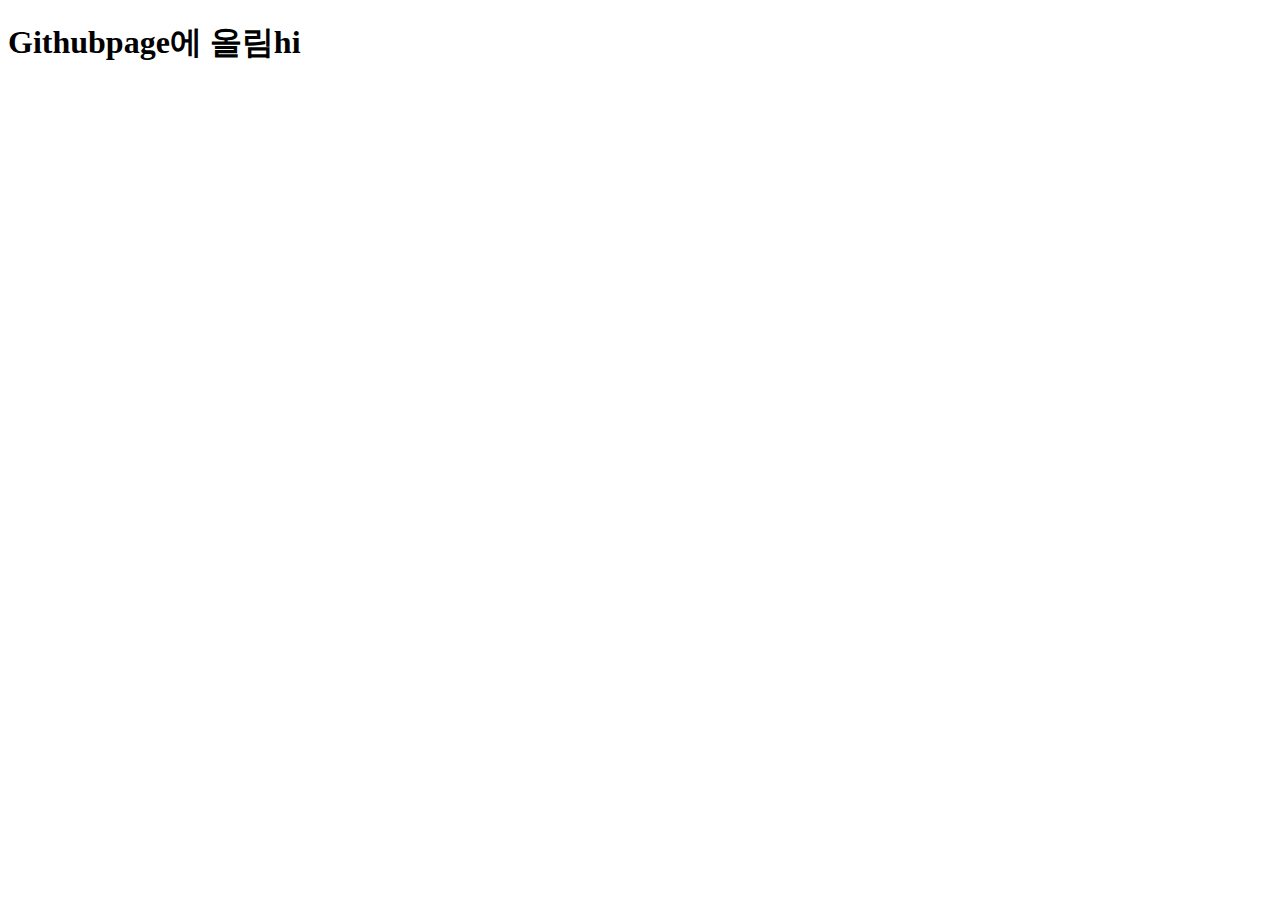
==== index.html @ af220856 "commit" ====
<!DOCTYPE html>
<html lang="ko">
<head>
    <meta charset="UTF-8">
    <meta name="viewport" content="width=device-width, initial-scale=1.0">
    <title>My blog</title>
</head>
<body>
    <h1>Githubpage에 올림hi</h1>
</body>
</html>
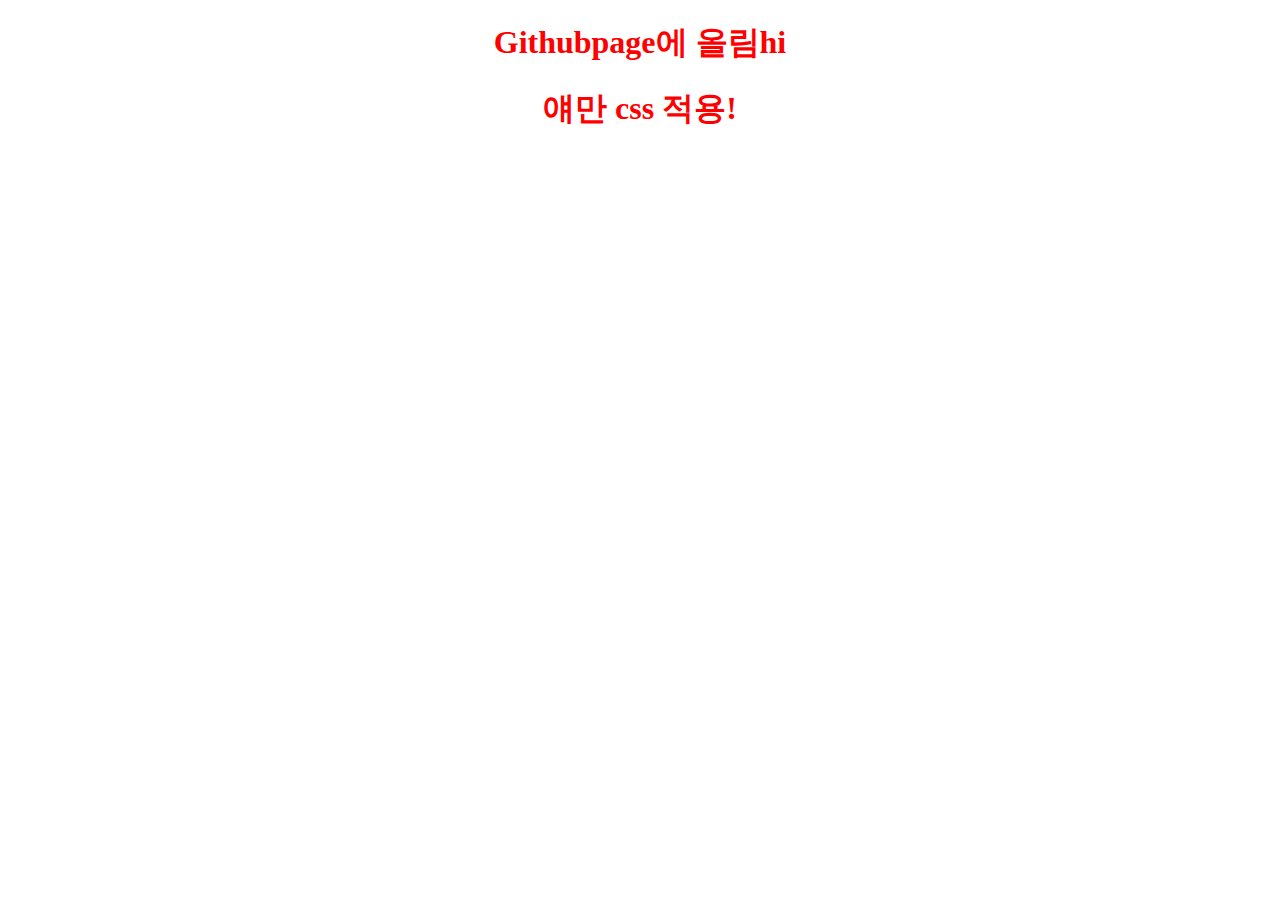
==== commit 0dcd1967: "page" ====
--- a/index.html
+++ b/index.html
@@ -3,9 +3,11 @@
 <head>
     <meta charset="UTF-8">
     <meta name="viewport" content="width=device-width, initial-scale=1.0">
+    <link rel="stylesheet" type="text/css" href="index.css">
     <title>My blog</title>
 </head>
 <body>
     <h1>Githubpage에 올림hi</h1>
+    <h1 class="mycss">얘만 css 적용! </h1>
 </body>
 </html>--- a/index.css
+++ b/index.css
@@ -0,0 +1,9 @@
+h1{
+    text-align : center;
+    color : red;
+
+
+}
+.mycss{
+
+}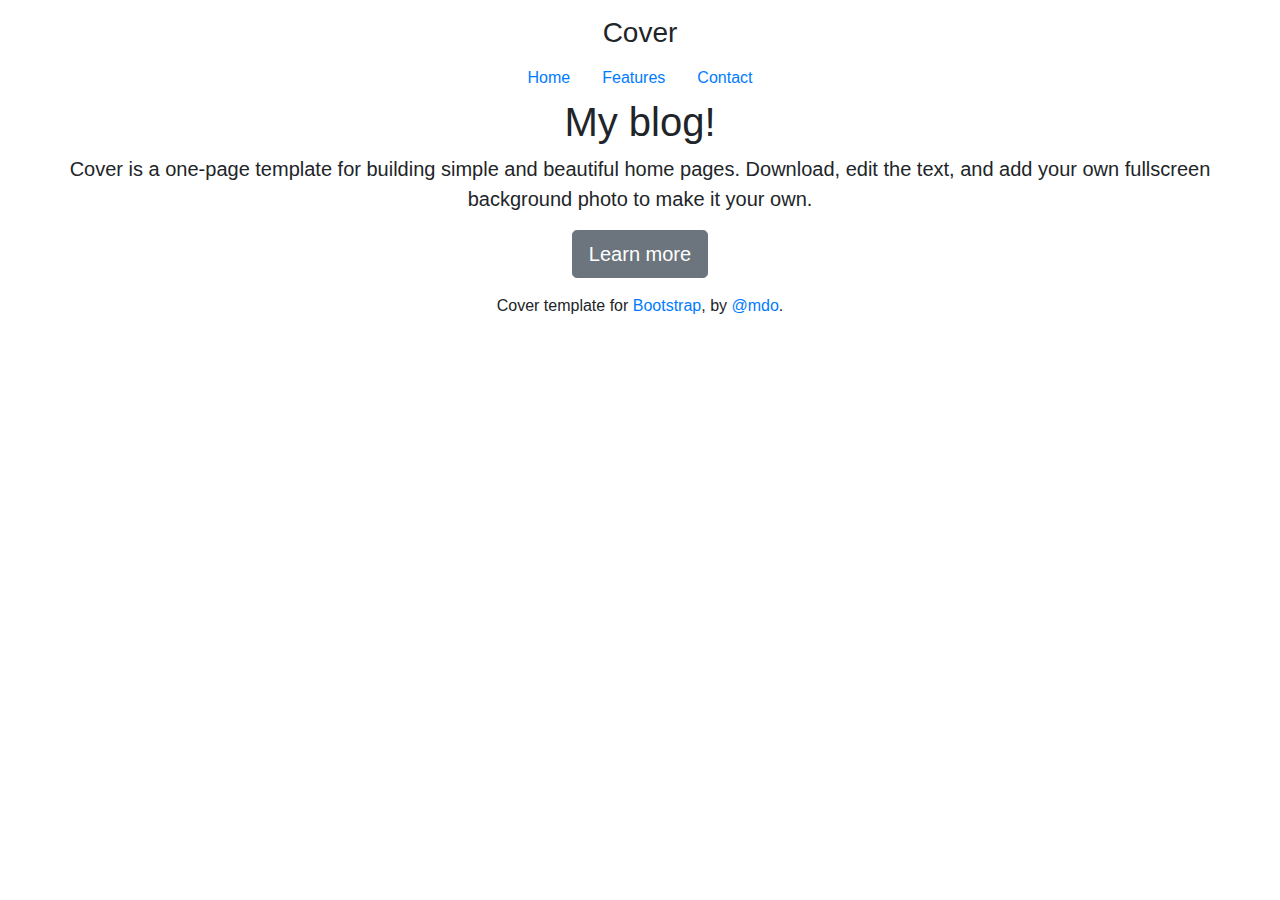
==== commit 6824b1c4: "commit" ====
--- a/index.html
+++ b/index.html
@@ -1,13 +1,79 @@
-<!DOCTYPE html>
-<html lang="ko">
-<head>
-    <meta charset="UTF-8">
-    <meta name="viewport" content="width=device-width, initial-scale=1.0">
-    <link rel="stylesheet" type="text/css" href="index.css">
-    <title>My blog</title>
-</head>
-<body>
-    <h1>Githubpage에 올림hi</h1>
-    <h1 class="mycss">얘만 css 적용! </h1>
+
+<!doctype html>
+<html lang="en">
+  <head>
+    <script src="https://code.jquery.com/jquery-3.4.1.slim.min.js" integrity="sha384-J6qa4849blE2+poT4WnyKhv5vZF5SrPo0iEjwBvKU7imGFAV0wwj1yYfoRSJoZ+n" crossorigin="anonymous"></script>
+<script src="https://cdn.jsdelivr.net/npm/popper.js@1.16.0/dist/umd/popper.min.js" integrity="sha384-Q6E9RHvbIyZFJoft+2mJbHaEWldlvI9IOYy5n3zV9zzTtmI3UksdQRVvoxMfooAo" crossorigin="anonymous"></script>
+<script src="https://stackpath.bootstrapcdn.com/bootstrap/4.4.1/js/bootstrap.min.js" integrity="sha384-wfSDF2E50Y2D1uUdj0O3uMBJnjuUD4Ih7YwaYd1iqfktj0Uod8GCExl3Og8ifwB6" crossorigin="anonymous"></script>
+    <link rel="stylesheet" href="https://stackpath.bootstrapcdn.com/bootstrap/4.4.1/css/bootstrap.min.css" integrity="sha384-Vkoo8x4CGsO3+Hhxv8T/Q5PaXtkKtu6ug5TOeNV6gBiFeWPGFN9MuhOf23Q9Ifjh" crossorigin="anonymous">
+    <meta charset="utf-8">
+    <meta name="viewport" content="width=device-width, initial-scale=1, shrink-to-fit=no">
+    <meta name="description" content="">
+    <meta name="author" content="Mark Otto, Jacob Thornton, and Bootstrap contributors">
+    <meta name="generator" content="Jekyll v3.8.6">
+    <title>Cover Template · Bootstrap</title>
+
+    <link rel="canonical" href="https://getbootstrap.com/docs/4.4/examples/cover/">
+
+    <!-- Bootstrap core CSS -->
+<link href="/docs/4.4/dist/css/bootstrap.min.css" rel="stylesheet" integrity="sha384-Vkoo8x4CGsO3+Hhxv8T/Q5PaXtkKtu6ug5TOeNV6gBiFeWPGFN9MuhOf23Q9Ifjh" crossorigin="anonymous">
+
+    <!-- Favicons -->
+<link rel="apple-touch-icon" href="/docs/4.4/assets/img/favicons/apple-touch-icon.png" sizes="180x180">
+<link rel="icon" href="/docs/4.4/assets/img/favicons/favicon-32x32.png" sizes="32x32" type="image/png">
+<link rel="icon" href="/docs/4.4/assets/img/favicons/favicon-16x16.png" sizes="16x16" type="image/png">
+<link rel="manifest" href="/docs/4.4/assets/img/favicons/manifest.json">
+<link rel="mask-icon" href="/docs/4.4/assets/img/favicons/safari-pinned-tab.svg" color="#563d7c">
+<link rel="icon" href="/docs/4.4/assets/img/favicons/favicon.ico">
+<meta name="msapplication-config" content="/docs/4.4/assets/img/favicons/browserconfig.xml">
+<meta name="theme-color" content="#563d7c">
+
+
+    <style>
+      .bd-placeholder-img {
+        font-size: 1.125rem;
+        text-anchor: middle;
+        -webkit-user-select: none;
+        -moz-user-select: none;
+        -ms-user-select: none;
+        user-select: none;
+      }
+
+      @media (min-width: 768px) {
+        .bd-placeholder-img-lg {
+          font-size: 3.5rem;
+        }
+      }
+    </style>
+    <!-- Custom styles for this template -->
+    <link href="cover.css" rel="stylesheet">
+  </head>
+  <body class="text-center">
+    <div class="cover-container d-flex w-100 h-100 p-3 mx-auto flex-column">
+  <header class="masthead mb-auto">
+    <div class="inner">
+      <h3 class="masthead-brand">Cover</h3>
+      <nav class="nav nav-masthead justify-content-center">
+        <a class="nav-link active" href="#">Home</a>
+        <a class="nav-link" href="#">Features</a>
+        <a class="nav-link" href="#">Contact</a>
+      </nav>
+    </div>
+  </header>
+
+  <main role="main" class="inner cover">
+    <h1 class="cover-heading">My blog!</h1>
+    <p class="lead">Cover is a one-page template for building simple and beautiful home pages. Download, edit the text, and add your own fullscreen background photo to make it your own.</p>
+    <p class="lead">
+      <a href="#" class="btn btn-lg btn-secondary">Learn more</a>
+    </p>
+  </main>
+
+  <footer class="mastfoot mt-auto">
+    <div class="inner">
+      <p>Cover template for <a href="https://getbootstrap.com/">Bootstrap</a>, by <a href="https://twitter.com/mdo">@mdo</a>.</p>
+    </div>
+  </footer>
+</div>
 </body>
-</html>+</html>
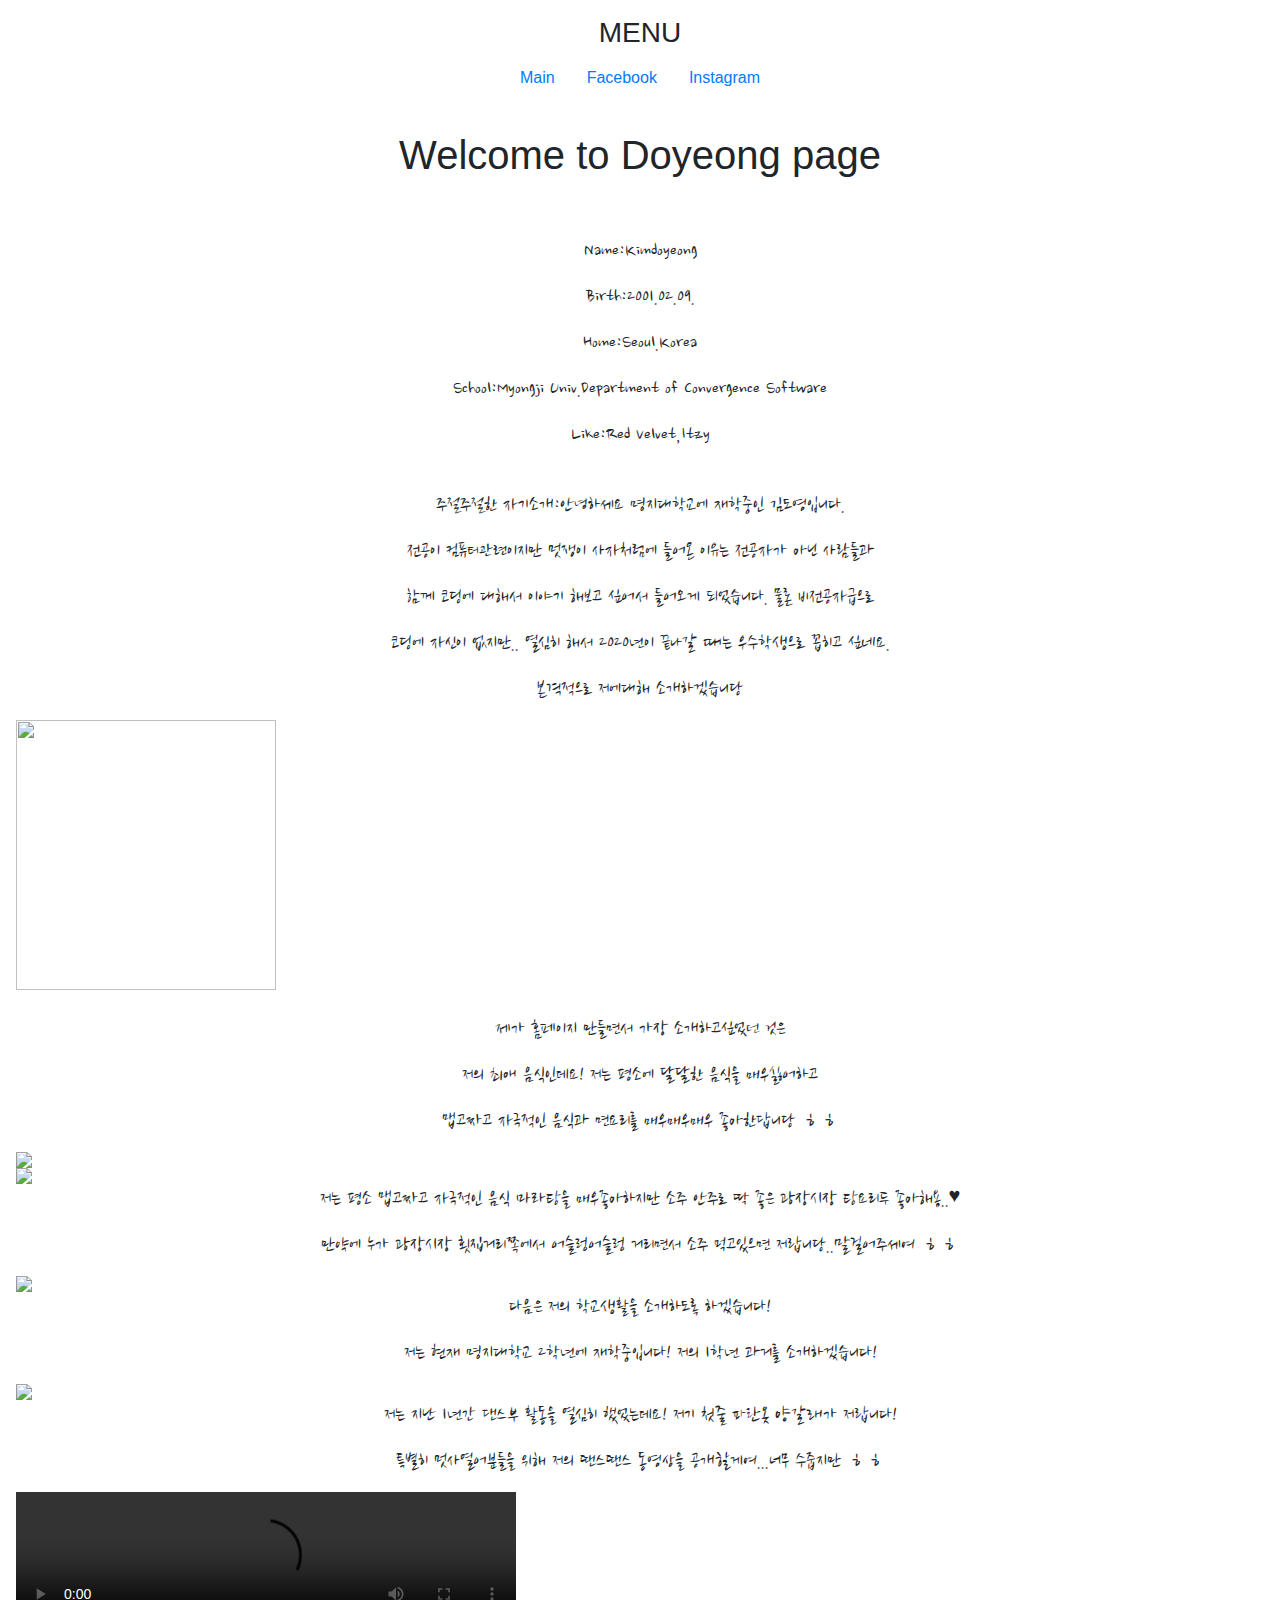
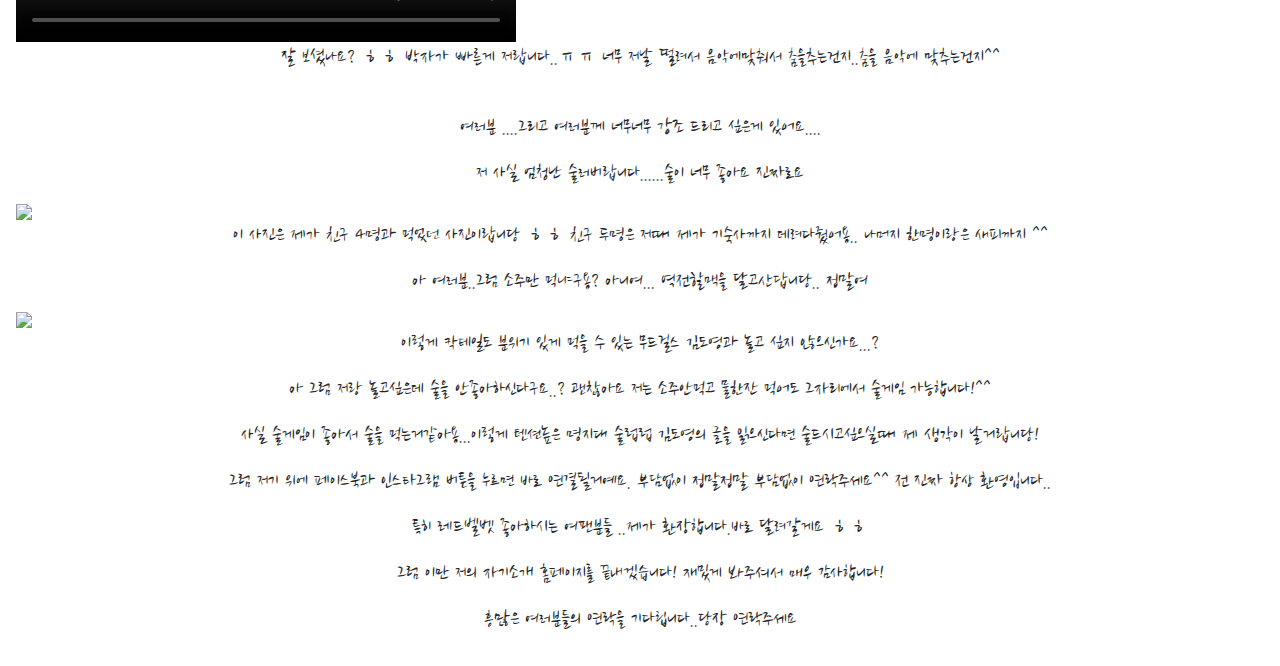
==== commit 9f49b080: "update" ====
--- a/index.html
+++ b/index.html
@@ -2,6 +2,7 @@
 <!doctype html>
 <html lang="en">
   <head>
+    <style>div { text-align: center; }</style>
     <script src="https://code.jquery.com/jquery-3.4.1.slim.min.js" integrity="sha384-J6qa4849blE2+poT4WnyKhv5vZF5SrPo0iEjwBvKU7imGFAV0wwj1yYfoRSJoZ+n" crossorigin="anonymous"></script>
 <script src="https://cdn.jsdelivr.net/npm/popper.js@1.16.0/dist/umd/popper.min.js" integrity="sha384-Q6E9RHvbIyZFJoft+2mJbHaEWldlvI9IOYy5n3zV9zzTtmI3UksdQRVvoxMfooAo" crossorigin="anonymous"></script>
 <script src="https://stackpath.bootstrapcdn.com/bootstrap/4.4.1/js/bootstrap.min.js" integrity="sha384-wfSDF2E50Y2D1uUdj0O3uMBJnjuUD4Ih7YwaYd1iqfktj0Uod8GCExl3Og8ifwB6" crossorigin="anonymous"></script>
@@ -12,7 +13,7 @@
     <meta name="author" content="Mark Otto, Jacob Thornton, and Bootstrap contributors">
     <meta name="generator" content="Jekyll v3.8.6">
     <title>Cover Template · Bootstrap</title>
-
+    <style>div { text-align: center; }</style>
     <link rel="canonical" href="https://getbootstrap.com/docs/4.4/examples/cover/">
 
     <!-- Bootstrap core CSS -->
@@ -52,26 +53,84 @@
     <div class="cover-container d-flex w-100 h-100 p-3 mx-auto flex-column">
   <header class="masthead mb-auto">
     <div class="inner">
-      <h3 class="masthead-brand">Cover</h3>
+      <h3 class="masthead-brand">MENU</h3>
       <nav class="nav nav-masthead justify-content-center">
-        <a class="nav-link active" href="#">Home</a>
-        <a class="nav-link" href="#">Features</a>
-        <a class="nav-link" href="#">Contact</a>
+       <a class="nav-link active" href="#">Main</a>
+        <a class="nav-link" href="https://www.facebook.com/doyeong0209">Facebook</a>
+        <a class="nav-link" href="https://www.instagram.com/_do._.zero/?hl=ko">Instagram</a>
+        
       </nav>
     </div>
   </header>
+  <link href="https://fonts.googleapis.com/css2?family=Nanum+Brush+Script&display=swap" rel="stylesheet">
+  
+    <hr color="skyblue" size="10px">
+    <h1 class="cover-heading">Welcome to Doyeong page</h1>
+    <hr color="skyblue" size="10px">
+    <p class="lead"></p>
+    <p class="lead">Name:Kimdoyeong</p>
+    <p class="lead">Birth:2001.02.09.</p>
+    <p class="lead">Home:Seoul.Korea</p>
+    <p class="lead">School:Myongji Univ.Department of Convergence Software</p>
+    <p class="lead">Like:Red Velvet,Itzy</p>
+    <head>
+    <style>
+      p{font-family: 'Nanum Brush Script', cursive;font-size:40px;}
+    </style>
+    <br />
+    <p class="lead">주절주절한 자기소개:안녕하세요 명지대학교에 재학중인 김도영입니다. </p> 
+    <p class="lead">전공이 컴퓨터관련이지만 멋쟁이 사자처럼에 들어온 이유는 전공자가 아닌 사람들과</p>
+    <p class="lead">함께 코딩에 대해서 이야기 해보고 싶어서 들어오게 되었습니다. 물론 비전공자급으로</p> 
+    <p class="lead">코딩에 자신이 없지만.. 열심히 해서 2020년이 끝나갈 때는 우수학생으로 꼽히고 싶네요. </p>
+    <P class="lead">본격적으로 저에대해 소개하겠습니당</P>
+    
+    <img src="https://scontent-lga3-1.cdninstagram.com/v/t51.2885-15/sh0.08/e35/s640x640/89690968_1009501539431616_5157008118612977361_n.jpg?_nc_ht=scontent-lga3-1.cdninstagram.com&_nc_cat=100&_nc_ohc=LdRIHhvIKzUAX9oQc2J&oh=9b0fae4b7901c2512a35dc07737976e1&oe=5EE0E925"width="260"height="270">
+    
+    <br />
 
-  <main role="main" class="inner cover">
-    <h1 class="cover-heading">My blog!</h1>
-    <p class="lead">Cover is a one-page template for building simple and beautiful home pages. Download, edit the text, and add your own fullscreen background photo to make it your own.</p>
-    <p class="lead">
-      <a href="#" class="btn btn-lg btn-secondary">Learn more</a>
-    </p>
+    <p class="lead">제가 홈페이지 만들면서 가장 소개하고싶었던 것은</p>
+    <p class="lead">저의 최애 음식인데요! 저는 평소에 달달한 음식을 매우싫어하고</p>
+    <p class="lead">맵고짜고 자극적인 음식과 면요리를 매우매우매우 좋아한답니당 ㅎㅎ</p>
+    <img src="https://postfiles.pstatic.net/MjAyMDA1MTFfMjM0/MDAxNTg5MTMwMTIzMzMw.GfSsBrD6rlSyRaW7JItoddt_z6QsOEnmxNol9q2gZvkg.Yw9oq19Drfg5yzq8J6EAc9OC3I-uHfB7pSRQN0FmiSog.JPEG.dodong0209/%EB%A7%88%EB%9D%BC%ED%83%951.html.jpg?type=w966"width="300">
+    <img src="https://postfiles.pstatic.net/MjAyMDA1MTFfNzkg/MDAxNTg5MTMwMTUzMTE2.gt664Elsi8c2SsUGH-ZWQ9Il1vyocRvZ0MIEhZtCpfwg.II2a6y_bpaxQVS3M46trkKEyo4061lNVfbKGsgGfpKIg.JPEG.dodong0209/%EB%A7%88%EB%9D%BC%ED%83%952.jpg?type=w966"width="300">
+    <P class="lead">저는 평소 맵고짜고 자극적인 음식 마라탕을 매우좋아하지만 소주 안주로 딱 좋은 광장시장 탕요리두 좋아해용..♥</P>
+    <P class="lead">만약에 누가 광장시장 횟집거리쪽에서 어슬렁어슬렁 거리면서 소주 먹고있으면 저랍니당..말걸어주세여 ㅎㅎ</P>
+    <img src="https://postfiles.pstatic.net/MjAyMDA1MTFfMjMw/MDAxNTg5MTMwMTgzNDQ2.JUWtP8Q1PVPD06EBPb1uZGr22FQeg05z7gcudIvKzRwg.tUN8vsNzeqD0ADrNEoGfgIfM4l1rRGIAVBBaUv2ZtDUg.JPEG.dodong0209/%EB%8F%99%ED%83%9C%ED%83%95.jpg?type=w966"width="300">
+    <P class="lead">다음은 저의 학교생활을 소개하도록 하겠습니다!</P>
+    <P class="lead">저는 현재 명지대학교 2학년에 재학중입니다! 저의 1학년 과거를 소개하겠습니다!</P>
+    <img src="https://postfiles.pstatic.net/MjAyMDA1MTFfMjA5/MDAxNTg5MTMxNzgyNTE3.RaT_bf4-iVdULevj-Aj1fMSk_XAKpYdhMKrKbJAXkRgg.gConSeXsSjRycXHDog_jyJZml7gkLinL8M6GEGTlyVUg.JPEG.dodong0209/%EC%94%A8%EB%94%94%EC%94%A8.jpg?type=w966"width="400">
+    <P class="lead">저는 지난 1년간 댄스부 활동을 열심히 했었는데요! 저기 첫줄 파란옷 양갈래가 저랍니다!</P>
+    <P class="lead">특별히 멋사열어분들을 위해 저의 땐스땐스 동영상을 공개할게여...너무 수줍지만 ㅎㅎ</P>
+    <video src="https://www.facebook.com/mju.cdc/videos/440783393486299/"autoplay controls width="500">
+      브라우저가 비디오를 지원하지 않습니다.
+  </video>
+  <P class="lead">잘 보셨나요? ㅎㅎ 박자가 빠른게 저랍니다..ㅠㅠ 너무 저날 떨려서 음악에맞춰서 춤을추는건지..춤을 음악에 맞추는건지^^</P>
+  <br />
+  <P class="lead">여러분 ....그리고 여러분께 너무너무 강조 드리고 싶은게 있어요....</P>
+  <P class="lead">저 사실 엄청난 술러버랍니다......술이 너무 좋아요 진짜로요</P>
+  <img src="https://postfiles.pstatic.net/MjAyMDA1MTFfMjE0/MDAxNTg5MTMzMzc5MTUz.1Mzs_hhVjUeeAJ-re8WzE8l8DU2D_z4aT5MCPeV-ulIg.zNgYUGG0bTt7tg1Dor15bNuLTz6KvaWYBBP9KtZikKgg.JPEG.dodong0209/%EC%A2%85%EB%B9%88%EC%88%A0.jpg?type=w966"width="300">
+  <p class="lead">이 사진은 제가 친구 4명과 먹었던 사진이랍니당 ㅎㅎ 친구 두명은 저때 제가 기숙사까지 데려다줬어용.. 나머지 한명이랑은 새피까지 ^^</p>
+  <p class="lead">아 여러분..그럼 소주만 먹냐구용? 아니여... 역전할맥을 달고산답니당.. 정말여</p>
+  <img src="https://postfiles.pstatic.net/MjAyMDA1MTFfMjI2/MDAxNTg5MTMzMzk1NjU2.M4b3x2gxCL5KW3vroX_7-SHvkh21Q3NBiiv4key88o4g.ubwm8xThLVhqWCqJCdM1K43E5WwMdPJj6mI7N7MVXK0g.JPEG.dodong0209/%EC%B9%B5%ED%85%8C%EC%9D%BC.jpg?type=w966"width="300">
+  <p class="lead">이렇게 칵테일도 분위기 있게 먹을 수 있는 무드걸스 김도영과 놀고 싶지 않으신가요...?</p>
+  <p class="lead">아 그럼 저랑 놀고싶은데 술을 안좋아하신다구요..? 괜찮아요 저는 소주안먹고 물한잔 먹어도 그자리에서 술게임 가능합니다!^^</p>
+  <p class="lead">사실 술게임이 좋아서 술을 먹는거같아용...이렇게 텐션높은 명지대 술럽럽 김도영의 글을 읽으신다면 술드시고싶으실때 제 생각이 날거랍니당!</p>
+  <p class="lead">그럼 저기 위에 페이스북과 인스타그램 버튼을 누르면 바로 연결될거예요. 부담없이 정말정말 부담없이 연락주세요^^ 전 진짜 항상 환영입니다..</p>
+  <p class="lead">특히 레드벨벳 좋아하시는 여팬분들 ..제가 환장합니다.바로 달려갈게요 ㅎㅎ </p>
+  <p class="lead">그럼 이만 저의 자기소개 홈페이지를 끝내겠습니다! 재밌게 봐주셔서 매우 감사합니다!</p>
+  <p class="lead">흥많은 여러분들의 연락을 기다립니다..당장 연락주세요 </p>
+    <!doctype html>
+
+    
+   
+   
+   
+  </head>
   </main>
 
   <footer class="mastfoot mt-auto">
     <div class="inner">
-      <p>Cover template for <a href="https://getbootstrap.com/">Bootstrap</a>, by <a href="https://twitter.com/mdo">@mdo</a>.</p>
+     
     </div>
   </footer>
 </div>
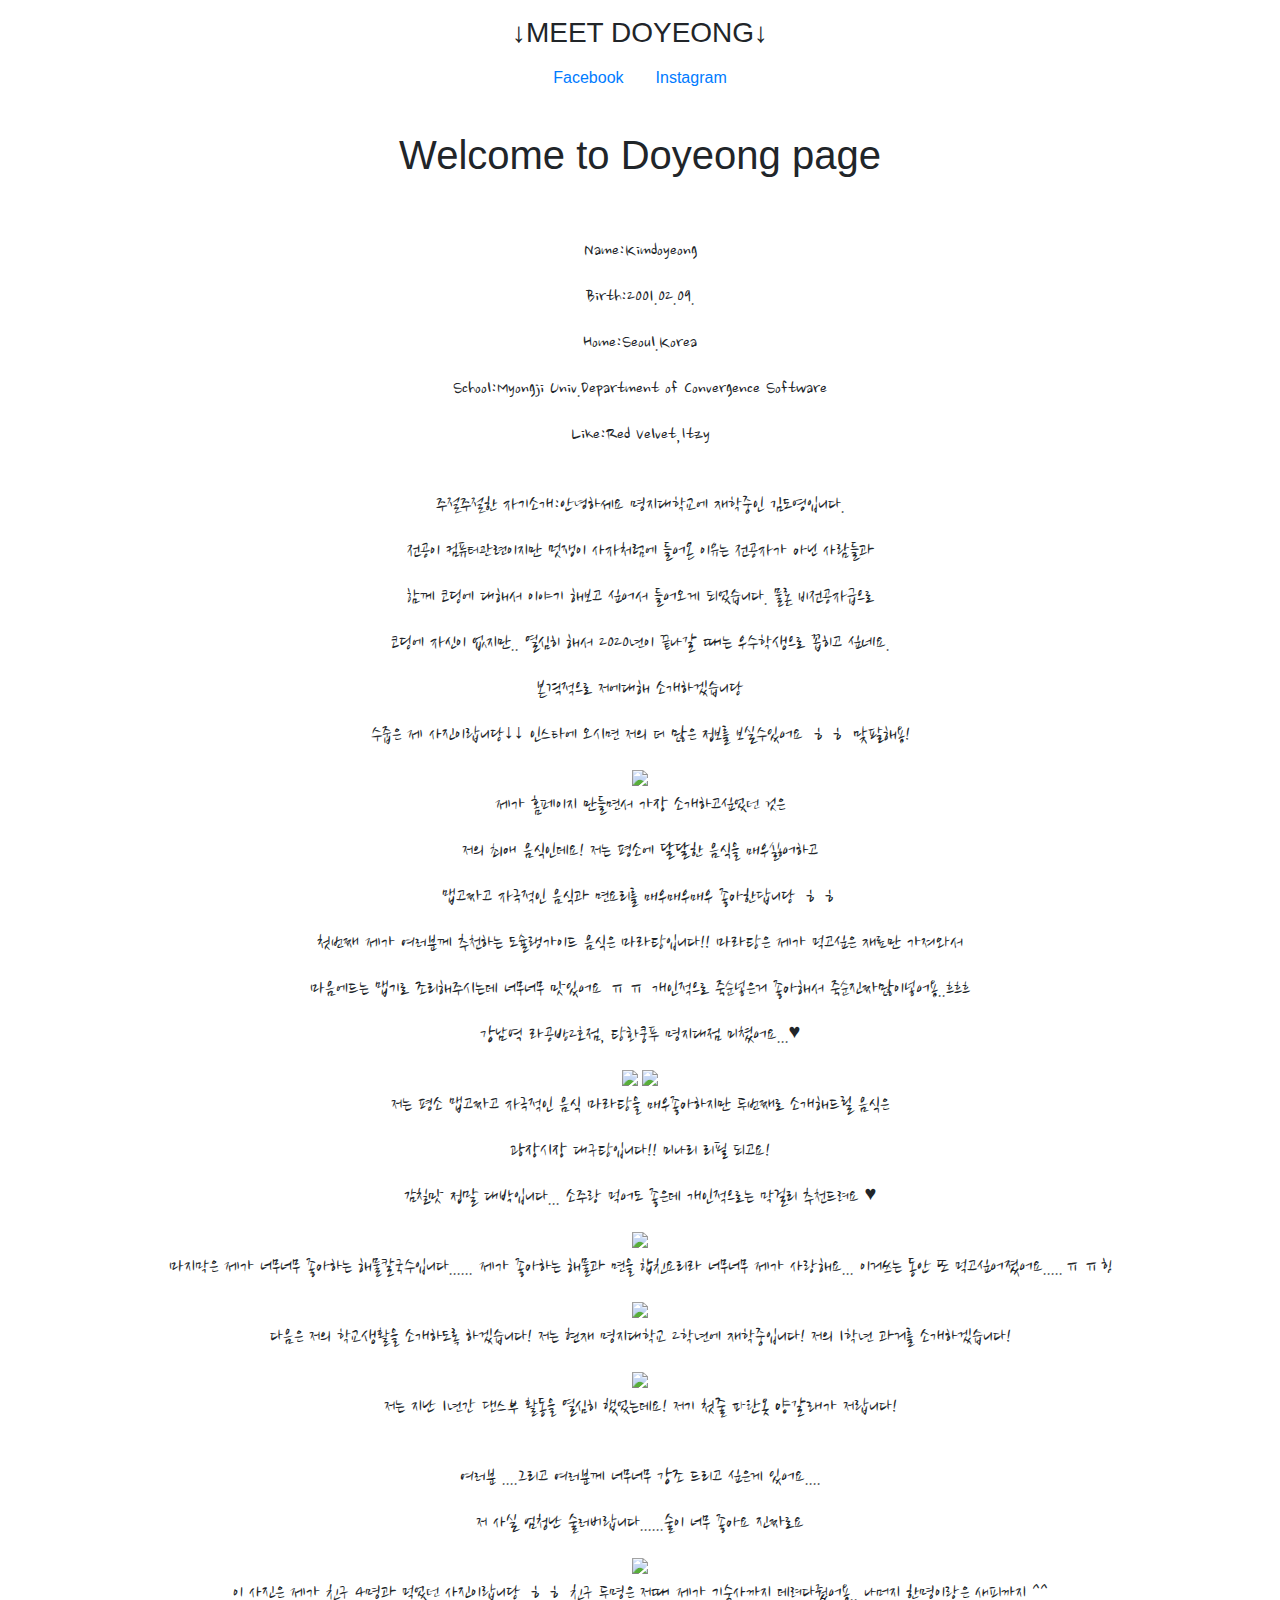
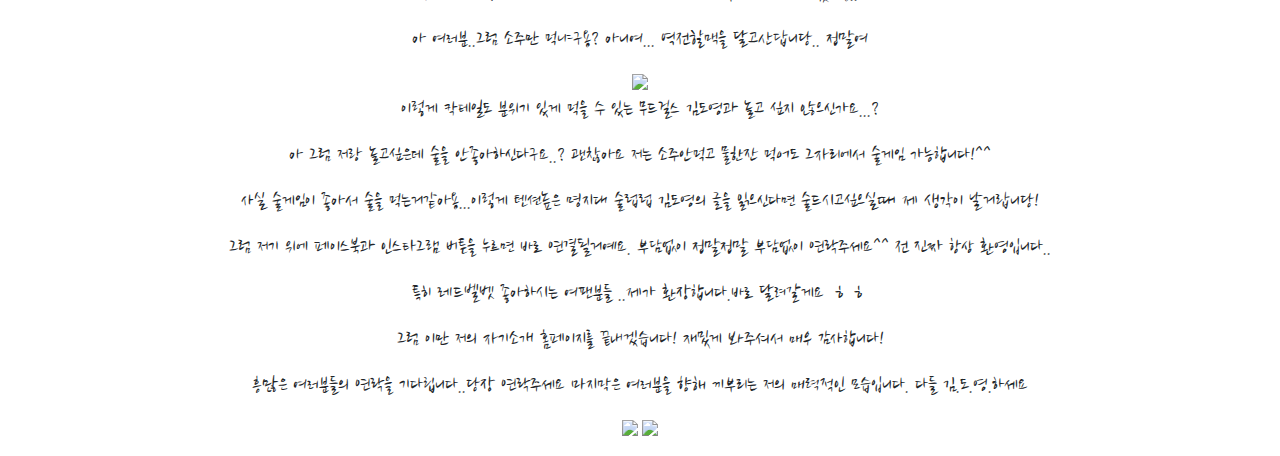
==== commit aa53acee: "run" ====
--- a/index.html
+++ b/index.html
@@ -13,12 +13,16 @@
     <meta name="author" content="Mark Otto, Jacob Thornton, and Bootstrap contributors">
     <meta name="generator" content="Jekyll v3.8.6">
     <title>Cover Template · Bootstrap</title>
+    <title>CSS</title>
+		<style>
+			div { text-align: center; }
+		</style>
     <style>div { text-align: center; }</style>
     <link rel="canonical" href="https://getbootstrap.com/docs/4.4/examples/cover/">
 
     <!-- Bootstrap core CSS -->
 <link href="/docs/4.4/dist/css/bootstrap.min.css" rel="stylesheet" integrity="sha384-Vkoo8x4CGsO3+Hhxv8T/Q5PaXtkKtu6ug5TOeNV6gBiFeWPGFN9MuhOf23Q9Ifjh" crossorigin="anonymous">
-
+<link href="index.css">
     <!-- Favicons -->
 <link rel="apple-touch-icon" href="/docs/4.4/assets/img/favicons/apple-touch-icon.png" sizes="180x180">
 <link rel="icon" href="/docs/4.4/assets/img/favicons/favicon-32x32.png" sizes="32x32" type="image/png">
@@ -53,9 +57,9 @@
     <div class="cover-container d-flex w-100 h-100 p-3 mx-auto flex-column">
   <header class="masthead mb-auto">
     <div class="inner">
-      <h3 class="masthead-brand">MENU</h3>
+      <h3 class="masthead-brand">↓MEET DOYEONG↓</h3>
       <nav class="nav nav-masthead justify-content-center">
-       <a class="nav-link active" href="#">Main</a>
+       
         <a class="nav-link" href="https://www.facebook.com/doyeong0209">Facebook</a>
         <a class="nav-link" href="https://www.instagram.com/_do._.zero/?hl=ko">Instagram</a>
         
@@ -83,29 +87,40 @@
     <p class="lead">함께 코딩에 대해서 이야기 해보고 싶어서 들어오게 되었습니다. 물론 비전공자급으로</p> 
     <p class="lead">코딩에 자신이 없지만.. 열심히 해서 2020년이 끝나갈 때는 우수학생으로 꼽히고 싶네요. </p>
     <P class="lead">본격적으로 저에대해 소개하겠습니당</P>
-    
-    <img src="https://scontent-lga3-1.cdninstagram.com/v/t51.2885-15/sh0.08/e35/s640x640/89690968_1009501539431616_5157008118612977361_n.jpg?_nc_ht=scontent-lga3-1.cdninstagram.com&_nc_cat=100&_nc_ohc=LdRIHhvIKzUAX9oQc2J&oh=9b0fae4b7901c2512a35dc07737976e1&oe=5EE0E925"width="260"height="270">
+    <p class="lead">수줍은 제 사진이랍니당↓↓ 인스타에 오시면 저의 더 많은 정보를 보실수있어요 ㅎㅎ 맞팔해용!</p>
+    <div>
+    <img src="https://postfiles.pstatic.net/MjAyMDA1MTFfMjMy/MDAxNTg5MTg5NTM2ODgy.Or8HW1aQIL4IETkwMoVBARo809Zh4oaB_oH0_4oHB3Ig.ddoTAWXXSUCyZi86pXulsTtIomhRDzkuUN47cAHP5b4g.JPEG.dodong0209/%EC%85%80%EC%B9%B42.jpg?type=w966">
     
     <br />
 
     <p class="lead">제가 홈페이지 만들면서 가장 소개하고싶었던 것은</p>
     <p class="lead">저의 최애 음식인데요! 저는 평소에 달달한 음식을 매우싫어하고</p>
     <p class="lead">맵고짜고 자극적인 음식과 면요리를 매우매우매우 좋아한답니당 ㅎㅎ</p>
-    <img src="https://postfiles.pstatic.net/MjAyMDA1MTFfMjM0/MDAxNTg5MTMwMTIzMzMw.GfSsBrD6rlSyRaW7JItoddt_z6QsOEnmxNol9q2gZvkg.Yw9oq19Drfg5yzq8J6EAc9OC3I-uHfB7pSRQN0FmiSog.JPEG.dodong0209/%EB%A7%88%EB%9D%BC%ED%83%951.html.jpg?type=w966"width="300">
+    <p class="lead">첫번째 제가 여러분께 추천하는 도슐랭가이드 음식은 마라탕입니다!! 마라탕은 제가 먹고싶은 재료만 가져와서</p>
+      <p class="lead"> 마음에드는 맵기로 조리해주시는데 너무너무 맛있어요 ㅠㅠ 개인적으로 죽순넣은거 좋아해서 죽순진짜많이넣어용..흐흐흐</p>
+        <p class="lead"> 강남역 라공방2호점, 탕화쿵푸 명지대점 미쳤어요...♥</p>
+    </p>
+    <img src="https://postfiles.pstatic.net/MjAyMDA1MTFfMyAg/MDAxNTg5MTg5MjE4OTE4.N5CqyYw0O7aCpmgLLteyyS8d9GllmA7YgDkozC3gygYg.I8XBE2VfnIqy_pHpvoFF-f-banY1FQUg905d5oDhCqog.JPEG.dodong0209/IMG_3613.jpg?type=w966"width="200">
     <img src="https://postfiles.pstatic.net/MjAyMDA1MTFfNzkg/MDAxNTg5MTMwMTUzMTE2.gt664Elsi8c2SsUGH-ZWQ9Il1vyocRvZ0MIEhZtCpfwg.II2a6y_bpaxQVS3M46trkKEyo4061lNVfbKGsgGfpKIg.JPEG.dodong0209/%EB%A7%88%EB%9D%BC%ED%83%952.jpg?type=w966"width="300">
-    <P class="lead">저는 평소 맵고짜고 자극적인 음식 마라탕을 매우좋아하지만 소주 안주로 딱 좋은 광장시장 탕요리두 좋아해용..♥</P>
-    <P class="lead">만약에 누가 광장시장 횟집거리쪽에서 어슬렁어슬렁 거리면서 소주 먹고있으면 저랍니당..말걸어주세여 ㅎㅎ</P>
+    <P class="lead">저는 평소 맵고짜고 자극적인 음식 마라탕을 매우좋아하지만 두번째로 소개해드릴 음식은</P>
+    <P class="lead">광장시장 대구탕입니다!! 미나리 리필 되고요! </P>
+    <P class="lead">감칠맛 정말 대박입니다... 소주랑 먹어도 좋은데 개인적으로는 막걸리 추천드려요 ♥</P>
+   
+    
+
     <img src="https://postfiles.pstatic.net/MjAyMDA1MTFfMjMw/MDAxNTg5MTMwMTgzNDQ2.JUWtP8Q1PVPD06EBPb1uZGr22FQeg05z7gcudIvKzRwg.tUN8vsNzeqD0ADrNEoGfgIfM4l1rRGIAVBBaUv2ZtDUg.JPEG.dodong0209/%EB%8F%99%ED%83%9C%ED%83%95.jpg?type=w966"width="300">
-    <P class="lead">다음은 저의 학교생활을 소개하도록 하겠습니다!</P>
-    <P class="lead">저는 현재 명지대학교 2학년에 재학중입니다! 저의 1학년 과거를 소개하겠습니다!</P>
+    <p class="lead">마지막은 제가 너무너무 좋아하는 해물칼국수입니다......
+      제가 좋아하는 해물과 면을 합친요리라 너무너무 제가 사랑해요...
+      이거쓰는 동안 또 먹고싶어졌어요.....ㅠㅠ힝
+    </p>
+    <img src="https://postfiles.pstatic.net/MjAyMDA1MTFfMjkx/MDAxNTg5MTg5MjE5MjM1.ctZ3FRZMIzgs0TRBonjTFrTOWrxbySBUeogizR50AQsg.QY4tV0IKw25a9EbdiU9fSAnJm7JEJL80pRYOvMeR_74g.JPEG.dodong0209/IMG_3612.jpg?type=w966"width="300">
+    <P class="lead">다음은 저의 학교생활을 소개하도록 하겠습니다!
+   저는 현재 명지대학교 2학년에 재학중입니다! 저의 1학년 과거를 소개하겠습니다!</P>
     <img src="https://postfiles.pstatic.net/MjAyMDA1MTFfMjA5/MDAxNTg5MTMxNzgyNTE3.RaT_bf4-iVdULevj-Aj1fMSk_XAKpYdhMKrKbJAXkRgg.gConSeXsSjRycXHDog_jyJZml7gkLinL8M6GEGTlyVUg.JPEG.dodong0209/%EC%94%A8%EB%94%94%EC%94%A8.jpg?type=w966"width="400">
     <P class="lead">저는 지난 1년간 댄스부 활동을 열심히 했었는데요! 저기 첫줄 파란옷 양갈래가 저랍니다!</P>
-    <P class="lead">특별히 멋사열어분들을 위해 저의 땐스땐스 동영상을 공개할게여...너무 수줍지만 ㅎㅎ</P>
-    <video src="https://www.facebook.com/mju.cdc/videos/440783393486299/"autoplay controls width="500">
-      브라우저가 비디오를 지원하지 않습니다.
-  </video>
-  <P class="lead">잘 보셨나요? ㅎㅎ 박자가 빠른게 저랍니다..ㅠㅠ 너무 저날 떨려서 음악에맞춰서 춤을추는건지..춤을 음악에 맞추는건지^^</P>
+    
   <br />
+
   <P class="lead">여러분 ....그리고 여러분께 너무너무 강조 드리고 싶은게 있어요....</P>
   <P class="lead">저 사실 엄청난 술러버랍니다......술이 너무 좋아요 진짜로요</P>
   <img src="https://postfiles.pstatic.net/MjAyMDA1MTFfMjE0/MDAxNTg5MTMzMzc5MTUz.1Mzs_hhVjUeeAJ-re8WzE8l8DU2D_z4aT5MCPeV-ulIg.zNgYUGG0bTt7tg1Dor15bNuLTz6KvaWYBBP9KtZikKgg.JPEG.dodong0209/%EC%A2%85%EB%B9%88%EC%88%A0.jpg?type=w966"width="300">
@@ -118,8 +133,13 @@
   <p class="lead">그럼 저기 위에 페이스북과 인스타그램 버튼을 누르면 바로 연결될거예요. 부담없이 정말정말 부담없이 연락주세요^^ 전 진짜 항상 환영입니다..</p>
   <p class="lead">특히 레드벨벳 좋아하시는 여팬분들 ..제가 환장합니다.바로 달려갈게요 ㅎㅎ </p>
   <p class="lead">그럼 이만 저의 자기소개 홈페이지를 끝내겠습니다! 재밌게 봐주셔서 매우 감사합니다!</p>
-  <p class="lead">흥많은 여러분들의 연락을 기다립니다..당장 연락주세요 </p>
-    <!doctype html>
+  <p class="lead">흥많은 여러분들의 연락을 기다립니다..당장 연락주세요
+    마지막은 여러분을 향해 끼부리는 저의 매력적인 모습입니다.
+  다들 김.도.영.하세요 </p>
+  <img src="https://postfiles.pstatic.net/MjAyMDA1MTFfMTMy/MDAxNTg5MTk2MTU2Mjc0.tSYtVe3p-J8PC-38b021mkAWokcMWh_gq6iS5xSTLuQg.zzd_MLhoTiVG_zrS_HAYoWx1PwkAU5vi57DAoz06lnIg.JPEG.dodong0209/%ED%97%88%EC%84%B8%EC%83%B701.jpg?type=w966"width="300">
+  <img src="https://postfiles.pstatic.net/MjAyMDA1MTFfMjM5/MDAxNTg5MTk2MTU2NDEz.5EmEQ68OJ49VTkxvvVD_T1zzl_1vHj_ZkFI2nq49ZdYg.mU8HfGQQOaxQAT4U5fv3HWGzPxpu8TdP6dAVt9j3a-0g.JPEG.dodong0209/%ED%99%94%EC%9E%A5%EC%8B%A401.jpg?type=w966"width="300">
+</div>
+<!doctype html>
 
     
    
--- a/index.css
+++ b/index.css
@@ -0,0 +1,4 @@
+img {
+    display : block ;
+    margin : 0 auto ;
+  }
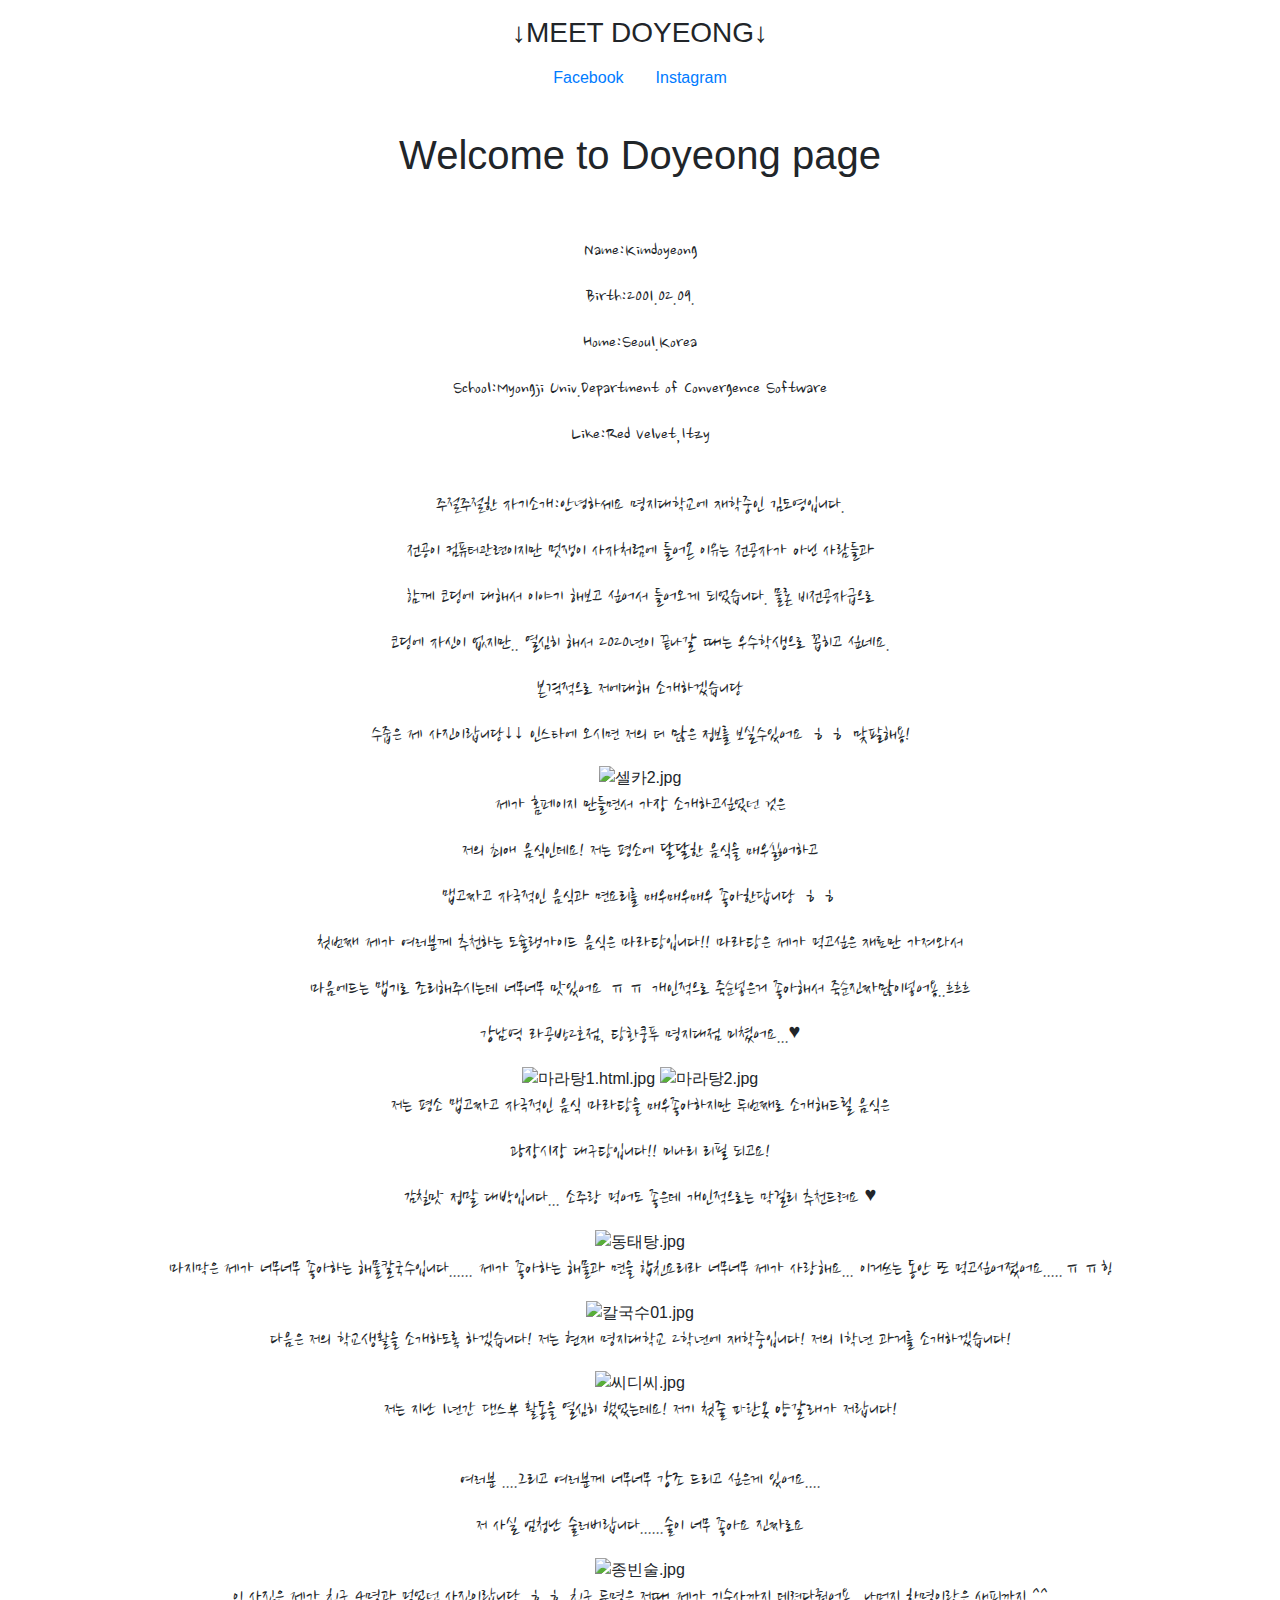
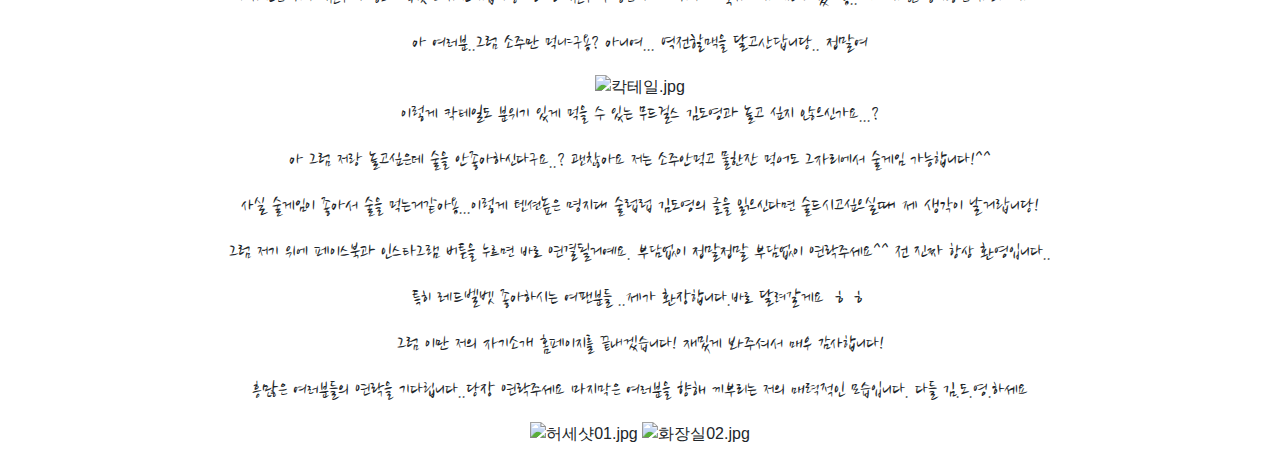
==== commit 22d31e48: "message" ====
--- a/index.html
+++ b/index.html
@@ -89,7 +89,7 @@
     <P class="lead">본격적으로 저에대해 소개하겠습니당</P>
     <p class="lead">수줍은 제 사진이랍니당↓↓ 인스타에 오시면 저의 더 많은 정보를 보실수있어요 ㅎㅎ 맞팔해용!</p>
     <div>
-    <img src="https://postfiles.pstatic.net/MjAyMDA1MTFfMjMy/MDAxNTg5MTg5NTM2ODgy.Or8HW1aQIL4IETkwMoVBARo809Zh4oaB_oH0_4oHB3Ig.ddoTAWXXSUCyZi86pXulsTtIomhRDzkuUN47cAHP5b4g.JPEG.dodong0209/%EC%85%80%EC%B9%B42.jpg?type=w966">
+    <img src="https://postfiles.pstatic.net/MjAyMDA1MTFfMjMy/MDAxNTg5MTg5NTM2ODgy.Or8HW1aQIL4IETkwMoVBARo809Zh4oaB_oH0_4oHB3Ig.ddoTAWXXSUCyZi86pXulsTtIomhRDzkuUN47cAHP5b4g.JPEG.dodong0209/%EC%85%80%EC%B9%B42.jpg?type=w966"alt="셀카2.jpg">
     
     <br />
 
@@ -100,33 +100,33 @@
       <p class="lead"> 마음에드는 맵기로 조리해주시는데 너무너무 맛있어요 ㅠㅠ 개인적으로 죽순넣은거 좋아해서 죽순진짜많이넣어용..흐흐흐</p>
         <p class="lead"> 강남역 라공방2호점, 탕화쿵푸 명지대점 미쳤어요...♥</p>
     </p>
-    <img src="https://postfiles.pstatic.net/MjAyMDA1MTFfMyAg/MDAxNTg5MTg5MjE4OTE4.N5CqyYw0O7aCpmgLLteyyS8d9GllmA7YgDkozC3gygYg.I8XBE2VfnIqy_pHpvoFF-f-banY1FQUg905d5oDhCqog.JPEG.dodong0209/IMG_3613.jpg?type=w966"width="200">
-    <img src="https://postfiles.pstatic.net/MjAyMDA1MTFfNzkg/MDAxNTg5MTMwMTUzMTE2.gt664Elsi8c2SsUGH-ZWQ9Il1vyocRvZ0MIEhZtCpfwg.II2a6y_bpaxQVS3M46trkKEyo4061lNVfbKGsgGfpKIg.JPEG.dodong0209/%EB%A7%88%EB%9D%BC%ED%83%952.jpg?type=w966"width="300">
+    <img src="https://postfiles.pstatic.net/MjAyMDA1MTFfMyAg/MDAxNTg5MTg5MjE4OTE4.N5CqyYw0O7aCpmgLLteyyS8d9GllmA7YgDkozC3gygYg.I8XBE2VfnIqy_pHpvoFF-f-banY1FQUg905d5oDhCqog.JPEG.dodong0209/IMG_3613.jpg?type=w966"width="200"alt="마라탕1.html.jpg">
+    <img src="https://postfiles.pstatic.net/MjAyMDA1MTFfNzkg/MDAxNTg5MTMwMTUzMTE2.gt664Elsi8c2SsUGH-ZWQ9Il1vyocRvZ0MIEhZtCpfwg.II2a6y_bpaxQVS3M46trkKEyo4061lNVfbKGsgGfpKIg.JPEG.dodong0209/%EB%A7%88%EB%9D%BC%ED%83%952.jpg?type=w966"width="300"alt="마라탕2.jpg">
     <P class="lead">저는 평소 맵고짜고 자극적인 음식 마라탕을 매우좋아하지만 두번째로 소개해드릴 음식은</P>
     <P class="lead">광장시장 대구탕입니다!! 미나리 리필 되고요! </P>
     <P class="lead">감칠맛 정말 대박입니다... 소주랑 먹어도 좋은데 개인적으로는 막걸리 추천드려요 ♥</P>
    
     
 
-    <img src="https://postfiles.pstatic.net/MjAyMDA1MTFfMjMw/MDAxNTg5MTMwMTgzNDQ2.JUWtP8Q1PVPD06EBPb1uZGr22FQeg05z7gcudIvKzRwg.tUN8vsNzeqD0ADrNEoGfgIfM4l1rRGIAVBBaUv2ZtDUg.JPEG.dodong0209/%EB%8F%99%ED%83%9C%ED%83%95.jpg?type=w966"width="300">
+    <img src="https://postfiles.pstatic.net/MjAyMDA1MTFfMjMw/MDAxNTg5MTMwMTgzNDQ2.JUWtP8Q1PVPD06EBPb1uZGr22FQeg05z7gcudIvKzRwg.tUN8vsNzeqD0ADrNEoGfgIfM4l1rRGIAVBBaUv2ZtDUg.JPEG.dodong0209/%EB%8F%99%ED%83%9C%ED%83%95.jpg?type=w966"width="300"alt="동태탕.jpg">
     <p class="lead">마지막은 제가 너무너무 좋아하는 해물칼국수입니다......
       제가 좋아하는 해물과 면을 합친요리라 너무너무 제가 사랑해요...
       이거쓰는 동안 또 먹고싶어졌어요.....ㅠㅠ힝
     </p>
-    <img src="https://postfiles.pstatic.net/MjAyMDA1MTFfMjkx/MDAxNTg5MTg5MjE5MjM1.ctZ3FRZMIzgs0TRBonjTFrTOWrxbySBUeogizR50AQsg.QY4tV0IKw25a9EbdiU9fSAnJm7JEJL80pRYOvMeR_74g.JPEG.dodong0209/IMG_3612.jpg?type=w966"width="300">
+    <img src="https://postfiles.pstatic.net/MjAyMDA1MTFfMjkx/MDAxNTg5MTg5MjE5MjM1.ctZ3FRZMIzgs0TRBonjTFrTOWrxbySBUeogizR50AQsg.QY4tV0IKw25a9EbdiU9fSAnJm7JEJL80pRYOvMeR_74g.JPEG.dodong0209/IMG_3612.jpg?type=w966"width="300"alt="칼국수01.jpg">
     <P class="lead">다음은 저의 학교생활을 소개하도록 하겠습니다!
    저는 현재 명지대학교 2학년에 재학중입니다! 저의 1학년 과거를 소개하겠습니다!</P>
-    <img src="https://postfiles.pstatic.net/MjAyMDA1MTFfMjA5/MDAxNTg5MTMxNzgyNTE3.RaT_bf4-iVdULevj-Aj1fMSk_XAKpYdhMKrKbJAXkRgg.gConSeXsSjRycXHDog_jyJZml7gkLinL8M6GEGTlyVUg.JPEG.dodong0209/%EC%94%A8%EB%94%94%EC%94%A8.jpg?type=w966"width="400">
+    <img src="https://postfiles.pstatic.net/MjAyMDA1MTFfMjA5/MDAxNTg5MTMxNzgyNTE3.RaT_bf4-iVdULevj-Aj1fMSk_XAKpYdhMKrKbJAXkRgg.gConSeXsSjRycXHDog_jyJZml7gkLinL8M6GEGTlyVUg.JPEG.dodong0209/%EC%94%A8%EB%94%94%EC%94%A8.jpg?type=w966"width="400"alt="씨디씨.jpg">
     <P class="lead">저는 지난 1년간 댄스부 활동을 열심히 했었는데요! 저기 첫줄 파란옷 양갈래가 저랍니다!</P>
     
   <br />
 
   <P class="lead">여러분 ....그리고 여러분께 너무너무 강조 드리고 싶은게 있어요....</P>
   <P class="lead">저 사실 엄청난 술러버랍니다......술이 너무 좋아요 진짜로요</P>
-  <img src="https://postfiles.pstatic.net/MjAyMDA1MTFfMjE0/MDAxNTg5MTMzMzc5MTUz.1Mzs_hhVjUeeAJ-re8WzE8l8DU2D_z4aT5MCPeV-ulIg.zNgYUGG0bTt7tg1Dor15bNuLTz6KvaWYBBP9KtZikKgg.JPEG.dodong0209/%EC%A2%85%EB%B9%88%EC%88%A0.jpg?type=w966"width="300">
+  <img src="https://postfiles.pstatic.net/MjAyMDA1MTFfMjE0/MDAxNTg5MTMzMzc5MTUz.1Mzs_hhVjUeeAJ-re8WzE8l8DU2D_z4aT5MCPeV-ulIg.zNgYUGG0bTt7tg1Dor15bNuLTz6KvaWYBBP9KtZikKgg.JPEG.dodong0209/%EC%A2%85%EB%B9%88%EC%88%A0.jpg?type=w966"width="300"alt="종빈술.jpg">
   <p class="lead">이 사진은 제가 친구 4명과 먹었던 사진이랍니당 ㅎㅎ 친구 두명은 저때 제가 기숙사까지 데려다줬어용.. 나머지 한명이랑은 새피까지 ^^</p>
   <p class="lead">아 여러분..그럼 소주만 먹냐구용? 아니여... 역전할맥을 달고산답니당.. 정말여</p>
-  <img src="https://postfiles.pstatic.net/MjAyMDA1MTFfMjI2/MDAxNTg5MTMzMzk1NjU2.M4b3x2gxCL5KW3vroX_7-SHvkh21Q3NBiiv4key88o4g.ubwm8xThLVhqWCqJCdM1K43E5WwMdPJj6mI7N7MVXK0g.JPEG.dodong0209/%EC%B9%B5%ED%85%8C%EC%9D%BC.jpg?type=w966"width="300">
+  <img src="https://postfiles.pstatic.net/MjAyMDA1MTFfMjI2/MDAxNTg5MTMzMzk1NjU2.M4b3x2gxCL5KW3vroX_7-SHvkh21Q3NBiiv4key88o4g.ubwm8xThLVhqWCqJCdM1K43E5WwMdPJj6mI7N7MVXK0g.JPEG.dodong0209/%EC%B9%B5%ED%85%8C%EC%9D%BC.jpg?type=w966"width="300"alt="칵테일.jpg">
   <p class="lead">이렇게 칵테일도 분위기 있게 먹을 수 있는 무드걸스 김도영과 놀고 싶지 않으신가요...?</p>
   <p class="lead">아 그럼 저랑 놀고싶은데 술을 안좋아하신다구요..? 괜찮아요 저는 소주안먹고 물한잔 먹어도 그자리에서 술게임 가능합니다!^^</p>
   <p class="lead">사실 술게임이 좋아서 술을 먹는거같아용...이렇게 텐션높은 명지대 술럽럽 김도영의 글을 읽으신다면 술드시고싶으실때 제 생각이 날거랍니당!</p>
@@ -136,8 +136,8 @@
   <p class="lead">흥많은 여러분들의 연락을 기다립니다..당장 연락주세요
     마지막은 여러분을 향해 끼부리는 저의 매력적인 모습입니다.
   다들 김.도.영.하세요 </p>
-  <img src="https://postfiles.pstatic.net/MjAyMDA1MTFfMTMy/MDAxNTg5MTk2MTU2Mjc0.tSYtVe3p-J8PC-38b021mkAWokcMWh_gq6iS5xSTLuQg.zzd_MLhoTiVG_zrS_HAYoWx1PwkAU5vi57DAoz06lnIg.JPEG.dodong0209/%ED%97%88%EC%84%B8%EC%83%B701.jpg?type=w966"width="300">
-  <img src="https://postfiles.pstatic.net/MjAyMDA1MTFfMjM5/MDAxNTg5MTk2MTU2NDEz.5EmEQ68OJ49VTkxvvVD_T1zzl_1vHj_ZkFI2nq49ZdYg.mU8HfGQQOaxQAT4U5fv3HWGzPxpu8TdP6dAVt9j3a-0g.JPEG.dodong0209/%ED%99%94%EC%9E%A5%EC%8B%A401.jpg?type=w966"width="300">
+  <img src="https://postfiles.pstatic.net/MjAyMDA1MTFfMTMy/MDAxNTg5MTk2MTU2Mjc0.tSYtVe3p-J8PC-38b021mkAWokcMWh_gq6iS5xSTLuQg.zzd_MLhoTiVG_zrS_HAYoWx1PwkAU5vi57DAoz06lnIg.JPEG.dodong0209/%ED%97%88%EC%84%B8%EC%83%B701.jpg?type=w966"width="300"alt="허세샷01.jpg">
+  <img src="https://postfiles.pstatic.net/MjAyMDA1MTFfMjM5/MDAxNTg5MTk2MTU2NDEz.5EmEQ68OJ49VTkxvvVD_T1zzl_1vHj_ZkFI2nq49ZdYg.mU8HfGQQOaxQAT4U5fv3HWGzPxpu8TdP6dAVt9j3a-0g.JPEG.dodong0209/%ED%99%94%EC%9E%A5%EC%8B%A401.jpg?type=w966"width="300"alt="화장실02.jpg">
 </div>
 <!doctype html>
 
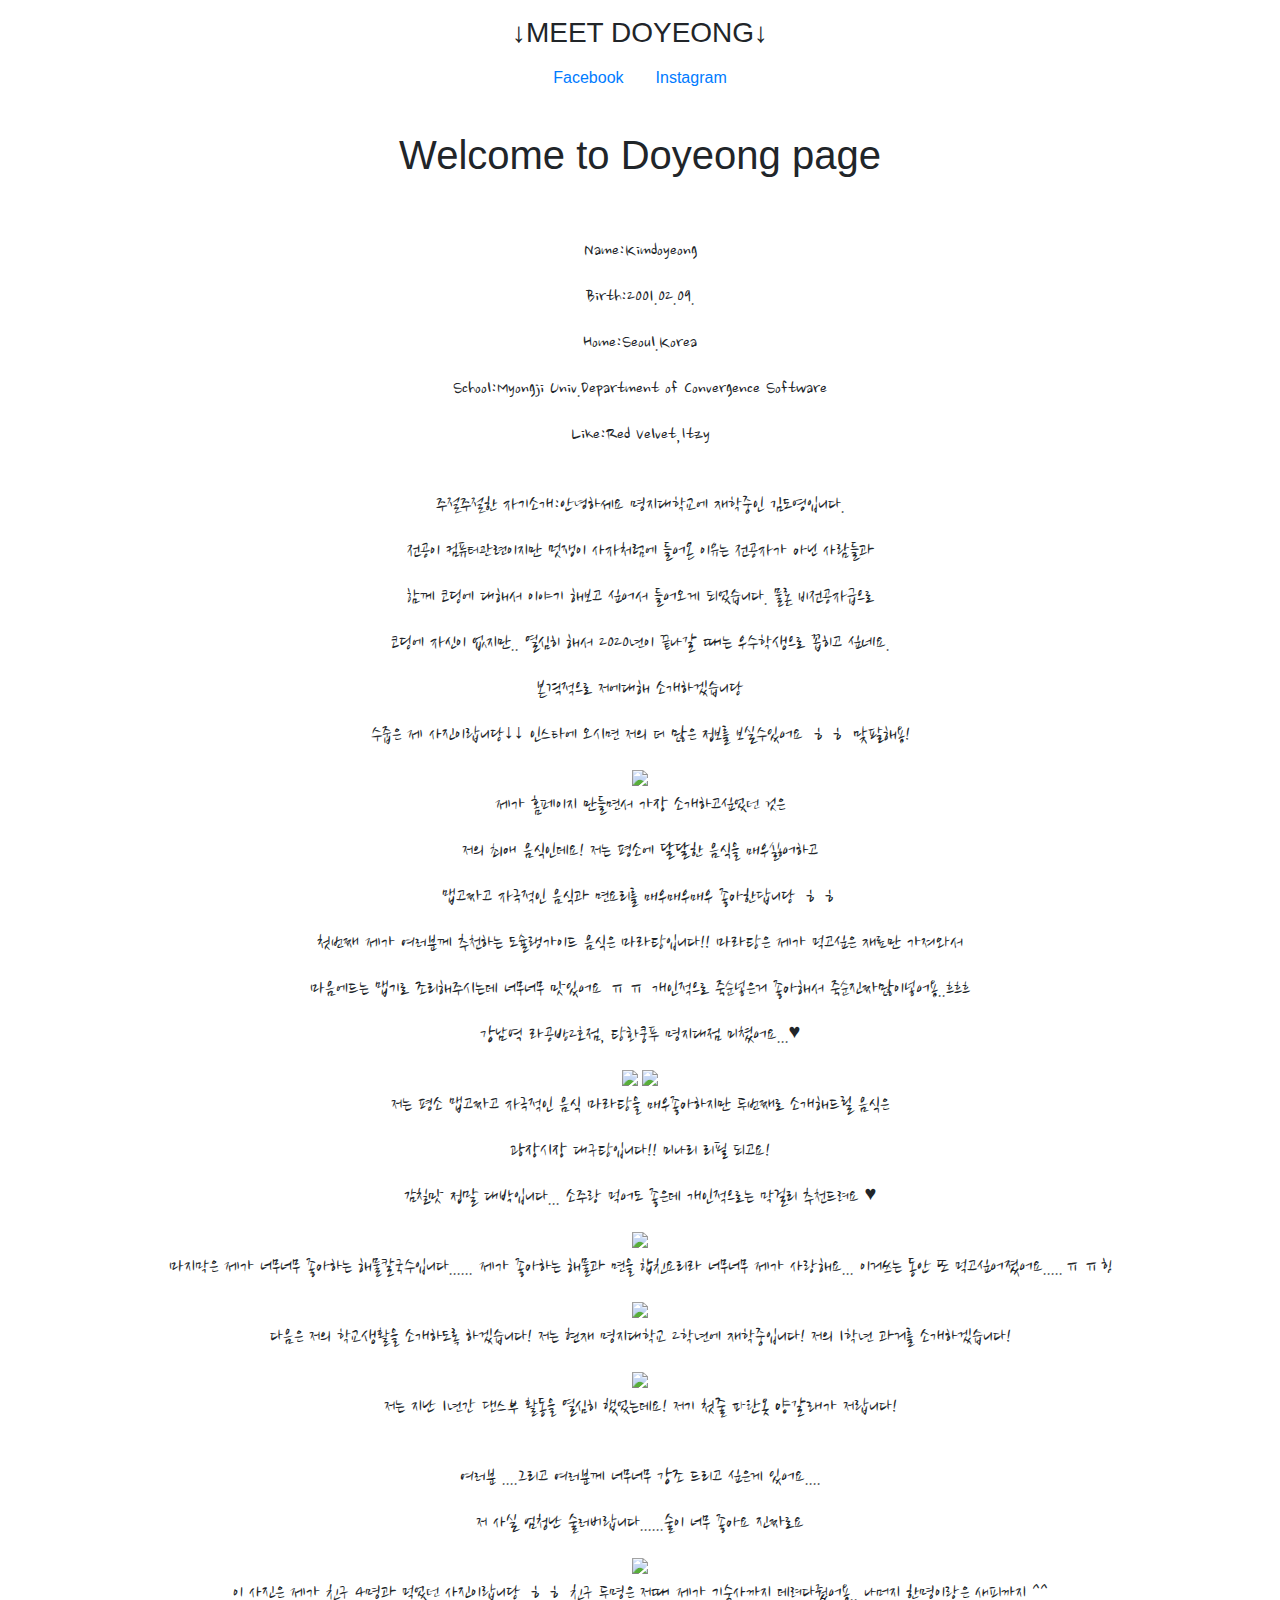
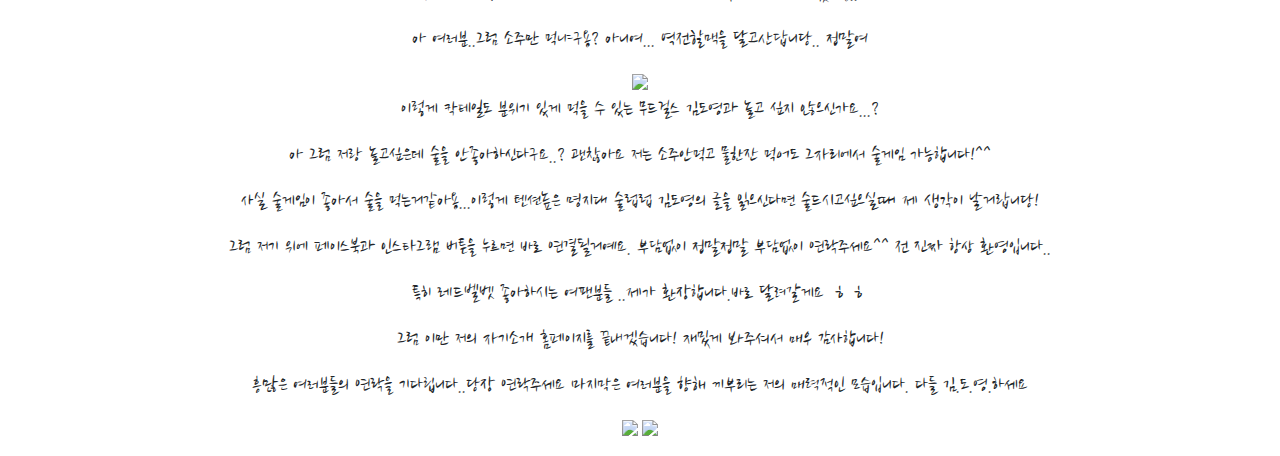
==== commit 3275a28e: "message" ====
--- a/index.html
+++ b/index.html
@@ -89,7 +89,7 @@
     <P class="lead">본격적으로 저에대해 소개하겠습니당</P>
     <p class="lead">수줍은 제 사진이랍니당↓↓ 인스타에 오시면 저의 더 많은 정보를 보실수있어요 ㅎㅎ 맞팔해용!</p>
     <div>
-    <img src="https://postfiles.pstatic.net/MjAyMDA1MTFfMjMy/MDAxNTg5MTg5NTM2ODgy.Or8HW1aQIL4IETkwMoVBARo809Zh4oaB_oH0_4oHB3Ig.ddoTAWXXSUCyZi86pXulsTtIomhRDzkuUN47cAHP5b4g.JPEG.dodong0209/%EC%85%80%EC%B9%B42.jpg?type=w966"alt="셀카2.jpg">
+    <img src="https://postfiles.pstatic.net/MjAyMDA1MTFfMjMy/MDAxNTg5MTg5NTM2ODgy.Or8HW1aQIL4IETkwMoVBARo809Zh4oaB_oH0_4oHB3Ig.ddoTAWXXSUCyZi86pXulsTtIomhRDzkuUN47cAHP5b4g.JPEG.dodong0209/%EC%85%80%EC%B9%B42.jpg?type=w966"href="셀카2.jpg">
     
     <br />
 
@@ -100,33 +100,33 @@
       <p class="lead"> 마음에드는 맵기로 조리해주시는데 너무너무 맛있어요 ㅠㅠ 개인적으로 죽순넣은거 좋아해서 죽순진짜많이넣어용..흐흐흐</p>
         <p class="lead"> 강남역 라공방2호점, 탕화쿵푸 명지대점 미쳤어요...♥</p>
     </p>
-    <img src="https://postfiles.pstatic.net/MjAyMDA1MTFfMyAg/MDAxNTg5MTg5MjE4OTE4.N5CqyYw0O7aCpmgLLteyyS8d9GllmA7YgDkozC3gygYg.I8XBE2VfnIqy_pHpvoFF-f-banY1FQUg905d5oDhCqog.JPEG.dodong0209/IMG_3613.jpg?type=w966"width="200"alt="마라탕1.html.jpg">
-    <img src="https://postfiles.pstatic.net/MjAyMDA1MTFfNzkg/MDAxNTg5MTMwMTUzMTE2.gt664Elsi8c2SsUGH-ZWQ9Il1vyocRvZ0MIEhZtCpfwg.II2a6y_bpaxQVS3M46trkKEyo4061lNVfbKGsgGfpKIg.JPEG.dodong0209/%EB%A7%88%EB%9D%BC%ED%83%952.jpg?type=w966"width="300"alt="마라탕2.jpg">
+    <img src="https://postfiles.pstatic.net/MjAyMDA1MTFfMyAg/MDAxNTg5MTg5MjE4OTE4.N5CqyYw0O7aCpmgLLteyyS8d9GllmA7YgDkozC3gygYg.I8XBE2VfnIqy_pHpvoFF-f-banY1FQUg905d5oDhCqog.JPEG.dodong0209/IMG_3613.jpg?type=w966"width="200"href="마라탕1.html.jpg">
+    <img src="https://postfiles.pstatic.net/MjAyMDA1MTFfNzkg/MDAxNTg5MTMwMTUzMTE2.gt664Elsi8c2SsUGH-ZWQ9Il1vyocRvZ0MIEhZtCpfwg.II2a6y_bpaxQVS3M46trkKEyo4061lNVfbKGsgGfpKIg.JPEG.dodong0209/%EB%A7%88%EB%9D%BC%ED%83%952.jpg?type=w966"width="300"href="마라탕2.jpg">
     <P class="lead">저는 평소 맵고짜고 자극적인 음식 마라탕을 매우좋아하지만 두번째로 소개해드릴 음식은</P>
     <P class="lead">광장시장 대구탕입니다!! 미나리 리필 되고요! </P>
     <P class="lead">감칠맛 정말 대박입니다... 소주랑 먹어도 좋은데 개인적으로는 막걸리 추천드려요 ♥</P>
    
     
 
-    <img src="https://postfiles.pstatic.net/MjAyMDA1MTFfMjMw/MDAxNTg5MTMwMTgzNDQ2.JUWtP8Q1PVPD06EBPb1uZGr22FQeg05z7gcudIvKzRwg.tUN8vsNzeqD0ADrNEoGfgIfM4l1rRGIAVBBaUv2ZtDUg.JPEG.dodong0209/%EB%8F%99%ED%83%9C%ED%83%95.jpg?type=w966"width="300"alt="동태탕.jpg">
+    <img src="https://postfiles.pstatic.net/MjAyMDA1MTFfMjMw/MDAxNTg5MTMwMTgzNDQ2.JUWtP8Q1PVPD06EBPb1uZGr22FQeg05z7gcudIvKzRwg.tUN8vsNzeqD0ADrNEoGfgIfM4l1rRGIAVBBaUv2ZtDUg.JPEG.dodong0209/%EB%8F%99%ED%83%9C%ED%83%95.jpg?type=w966"width="300"href="동태탕.jpg">
     <p class="lead">마지막은 제가 너무너무 좋아하는 해물칼국수입니다......
       제가 좋아하는 해물과 면을 합친요리라 너무너무 제가 사랑해요...
       이거쓰는 동안 또 먹고싶어졌어요.....ㅠㅠ힝
     </p>
-    <img src="https://postfiles.pstatic.net/MjAyMDA1MTFfMjkx/MDAxNTg5MTg5MjE5MjM1.ctZ3FRZMIzgs0TRBonjTFrTOWrxbySBUeogizR50AQsg.QY4tV0IKw25a9EbdiU9fSAnJm7JEJL80pRYOvMeR_74g.JPEG.dodong0209/IMG_3612.jpg?type=w966"width="300"alt="칼국수01.jpg">
+    <img src="https://postfiles.pstatic.net/MjAyMDA1MTFfMjkx/MDAxNTg5MTg5MjE5MjM1.ctZ3FRZMIzgs0TRBonjTFrTOWrxbySBUeogizR50AQsg.QY4tV0IKw25a9EbdiU9fSAnJm7JEJL80pRYOvMeR_74g.JPEG.dodong0209/IMG_3612.jpg?type=w966"width="300"href="칼국수01.jpg">
     <P class="lead">다음은 저의 학교생활을 소개하도록 하겠습니다!
    저는 현재 명지대학교 2학년에 재학중입니다! 저의 1학년 과거를 소개하겠습니다!</P>
-    <img src="https://postfiles.pstatic.net/MjAyMDA1MTFfMjA5/MDAxNTg5MTMxNzgyNTE3.RaT_bf4-iVdULevj-Aj1fMSk_XAKpYdhMKrKbJAXkRgg.gConSeXsSjRycXHDog_jyJZml7gkLinL8M6GEGTlyVUg.JPEG.dodong0209/%EC%94%A8%EB%94%94%EC%94%A8.jpg?type=w966"width="400"alt="씨디씨.jpg">
+    <img src="https://postfiles.pstatic.net/MjAyMDA1MTFfMjA5/MDAxNTg5MTMxNzgyNTE3.RaT_bf4-iVdULevj-Aj1fMSk_XAKpYdhMKrKbJAXkRgg.gConSeXsSjRycXHDog_jyJZml7gkLinL8M6GEGTlyVUg.JPEG.dodong0209/%EC%94%A8%EB%94%94%EC%94%A8.jpg?type=w966"width="400"href="씨디씨.jpg">
     <P class="lead">저는 지난 1년간 댄스부 활동을 열심히 했었는데요! 저기 첫줄 파란옷 양갈래가 저랍니다!</P>
     
   <br />
 
   <P class="lead">여러분 ....그리고 여러분께 너무너무 강조 드리고 싶은게 있어요....</P>
   <P class="lead">저 사실 엄청난 술러버랍니다......술이 너무 좋아요 진짜로요</P>
-  <img src="https://postfiles.pstatic.net/MjAyMDA1MTFfMjE0/MDAxNTg5MTMzMzc5MTUz.1Mzs_hhVjUeeAJ-re8WzE8l8DU2D_z4aT5MCPeV-ulIg.zNgYUGG0bTt7tg1Dor15bNuLTz6KvaWYBBP9KtZikKgg.JPEG.dodong0209/%EC%A2%85%EB%B9%88%EC%88%A0.jpg?type=w966"width="300"alt="종빈술.jpg">
+  <img src="https://postfiles.pstatic.net/MjAyMDA1MTFfMjE0/MDAxNTg5MTMzMzc5MTUz.1Mzs_hhVjUeeAJ-re8WzE8l8DU2D_z4aT5MCPeV-ulIg.zNgYUGG0bTt7tg1Dor15bNuLTz6KvaWYBBP9KtZikKgg.JPEG.dodong0209/%EC%A2%85%EB%B9%88%EC%88%A0.jpg?type=w966"width="300"href="종빈술.jpg">
   <p class="lead">이 사진은 제가 친구 4명과 먹었던 사진이랍니당 ㅎㅎ 친구 두명은 저때 제가 기숙사까지 데려다줬어용.. 나머지 한명이랑은 새피까지 ^^</p>
   <p class="lead">아 여러분..그럼 소주만 먹냐구용? 아니여... 역전할맥을 달고산답니당.. 정말여</p>
-  <img src="https://postfiles.pstatic.net/MjAyMDA1MTFfMjI2/MDAxNTg5MTMzMzk1NjU2.M4b3x2gxCL5KW3vroX_7-SHvkh21Q3NBiiv4key88o4g.ubwm8xThLVhqWCqJCdM1K43E5WwMdPJj6mI7N7MVXK0g.JPEG.dodong0209/%EC%B9%B5%ED%85%8C%EC%9D%BC.jpg?type=w966"width="300"alt="칵테일.jpg">
+  <img src="https://postfiles.pstatic.net/MjAyMDA1MTFfMjI2/MDAxNTg5MTMzMzk1NjU2.M4b3x2gxCL5KW3vroX_7-SHvkh21Q3NBiiv4key88o4g.ubwm8xThLVhqWCqJCdM1K43E5WwMdPJj6mI7N7MVXK0g.JPEG.dodong0209/%EC%B9%B5%ED%85%8C%EC%9D%BC.jpg?type=w966"width="300"href="칵테일.jpg">
   <p class="lead">이렇게 칵테일도 분위기 있게 먹을 수 있는 무드걸스 김도영과 놀고 싶지 않으신가요...?</p>
   <p class="lead">아 그럼 저랑 놀고싶은데 술을 안좋아하신다구요..? 괜찮아요 저는 소주안먹고 물한잔 먹어도 그자리에서 술게임 가능합니다!^^</p>
   <p class="lead">사실 술게임이 좋아서 술을 먹는거같아용...이렇게 텐션높은 명지대 술럽럽 김도영의 글을 읽으신다면 술드시고싶으실때 제 생각이 날거랍니당!</p>
@@ -136,8 +136,8 @@
   <p class="lead">흥많은 여러분들의 연락을 기다립니다..당장 연락주세요
     마지막은 여러분을 향해 끼부리는 저의 매력적인 모습입니다.
   다들 김.도.영.하세요 </p>
-  <img src="https://postfiles.pstatic.net/MjAyMDA1MTFfMTMy/MDAxNTg5MTk2MTU2Mjc0.tSYtVe3p-J8PC-38b021mkAWokcMWh_gq6iS5xSTLuQg.zzd_MLhoTiVG_zrS_HAYoWx1PwkAU5vi57DAoz06lnIg.JPEG.dodong0209/%ED%97%88%EC%84%B8%EC%83%B701.jpg?type=w966"width="300"alt="허세샷01.jpg">
-  <img src="https://postfiles.pstatic.net/MjAyMDA1MTFfMjM5/MDAxNTg5MTk2MTU2NDEz.5EmEQ68OJ49VTkxvvVD_T1zzl_1vHj_ZkFI2nq49ZdYg.mU8HfGQQOaxQAT4U5fv3HWGzPxpu8TdP6dAVt9j3a-0g.JPEG.dodong0209/%ED%99%94%EC%9E%A5%EC%8B%A401.jpg?type=w966"width="300"alt="화장실02.jpg">
+  <img src="https://postfiles.pstatic.net/MjAyMDA1MTFfMTMy/MDAxNTg5MTk2MTU2Mjc0.tSYtVe3p-J8PC-38b021mkAWokcMWh_gq6iS5xSTLuQg.zzd_MLhoTiVG_zrS_HAYoWx1PwkAU5vi57DAoz06lnIg.JPEG.dodong0209/%ED%97%88%EC%84%B8%EC%83%B701.jpg?type=w966"width="300"href="허세샷01.jpg">
+  <img src="https://postfiles.pstatic.net/MjAyMDA1MTFfMjM5/MDAxNTg5MTk2MTU2NDEz.5EmEQ68OJ49VTkxvvVD_T1zzl_1vHj_ZkFI2nq49ZdYg.mU8HfGQQOaxQAT4U5fv3HWGzPxpu8TdP6dAVt9j3a-0g.JPEG.dodong0209/%ED%99%94%EC%9E%A5%EC%8B%A401.jpg?type=w966"width="300"href="화장실02.jpg">
 </div>
 <!doctype html>
 
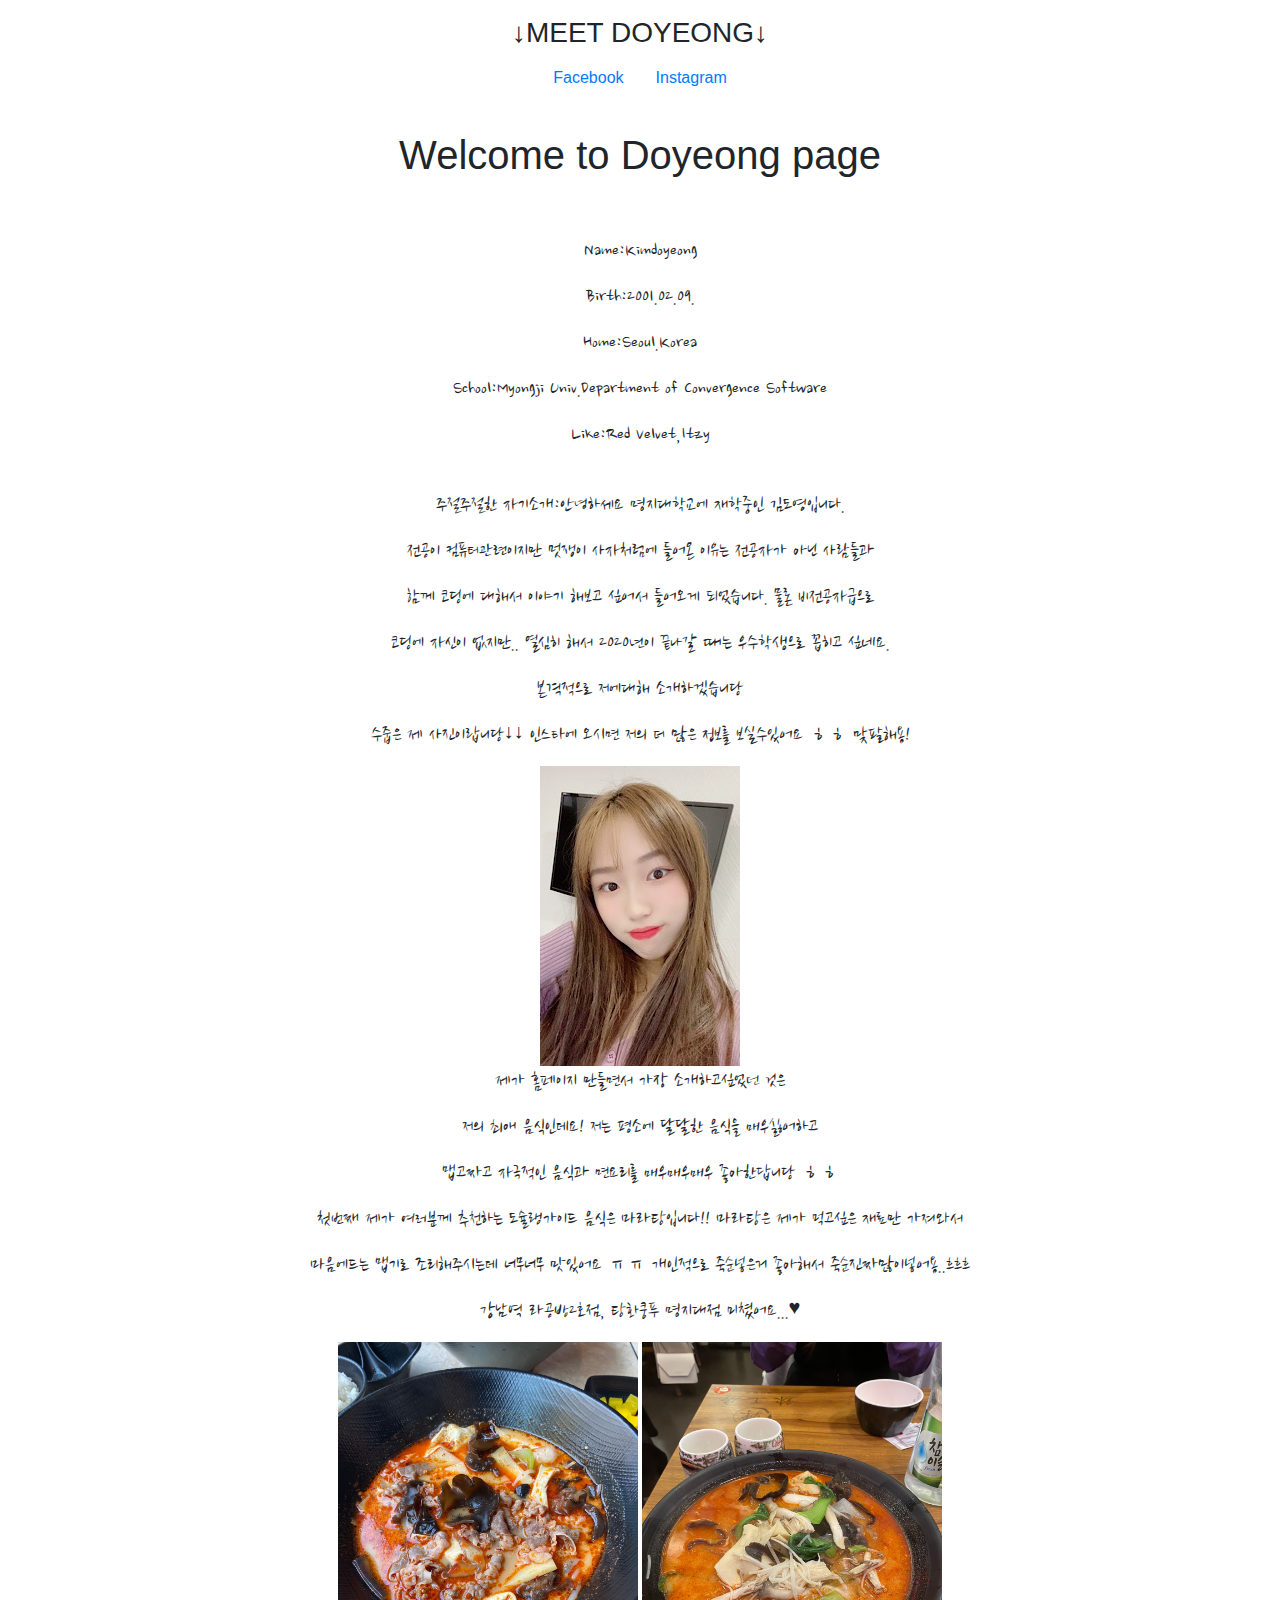
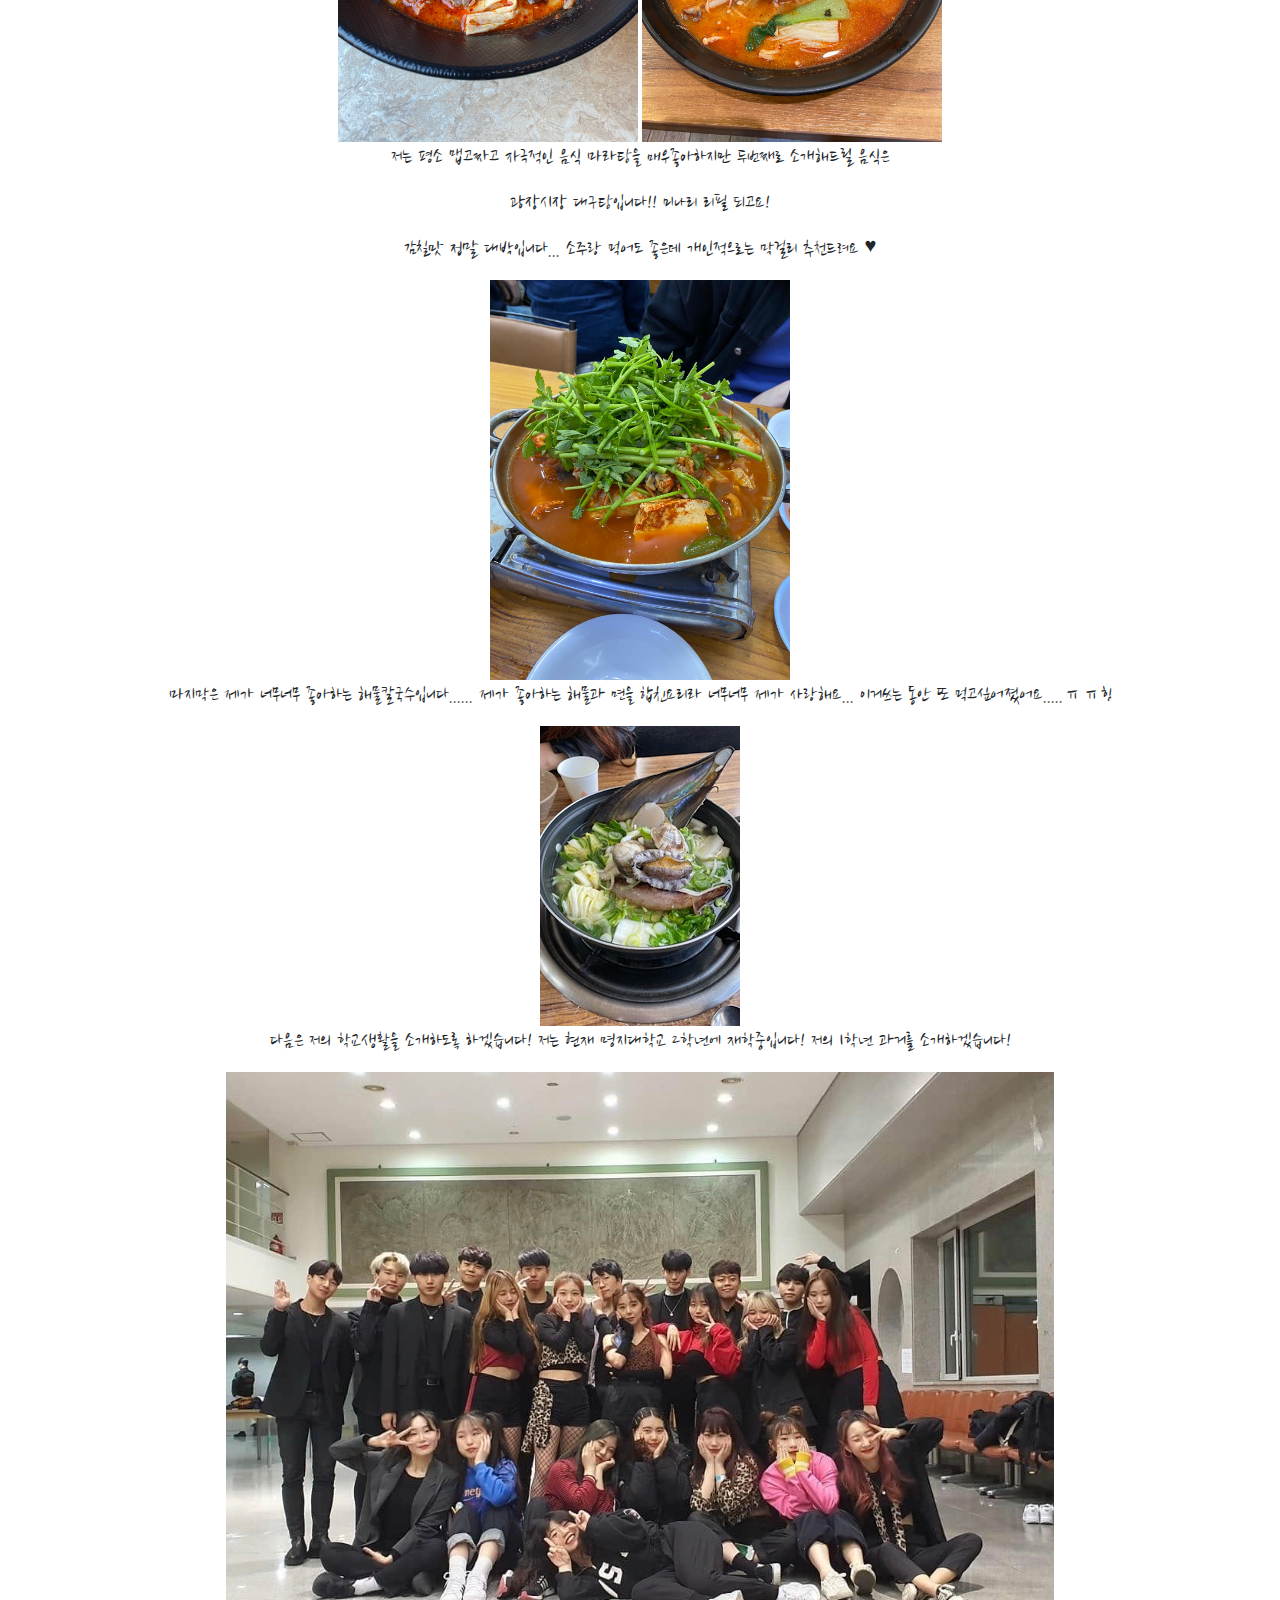
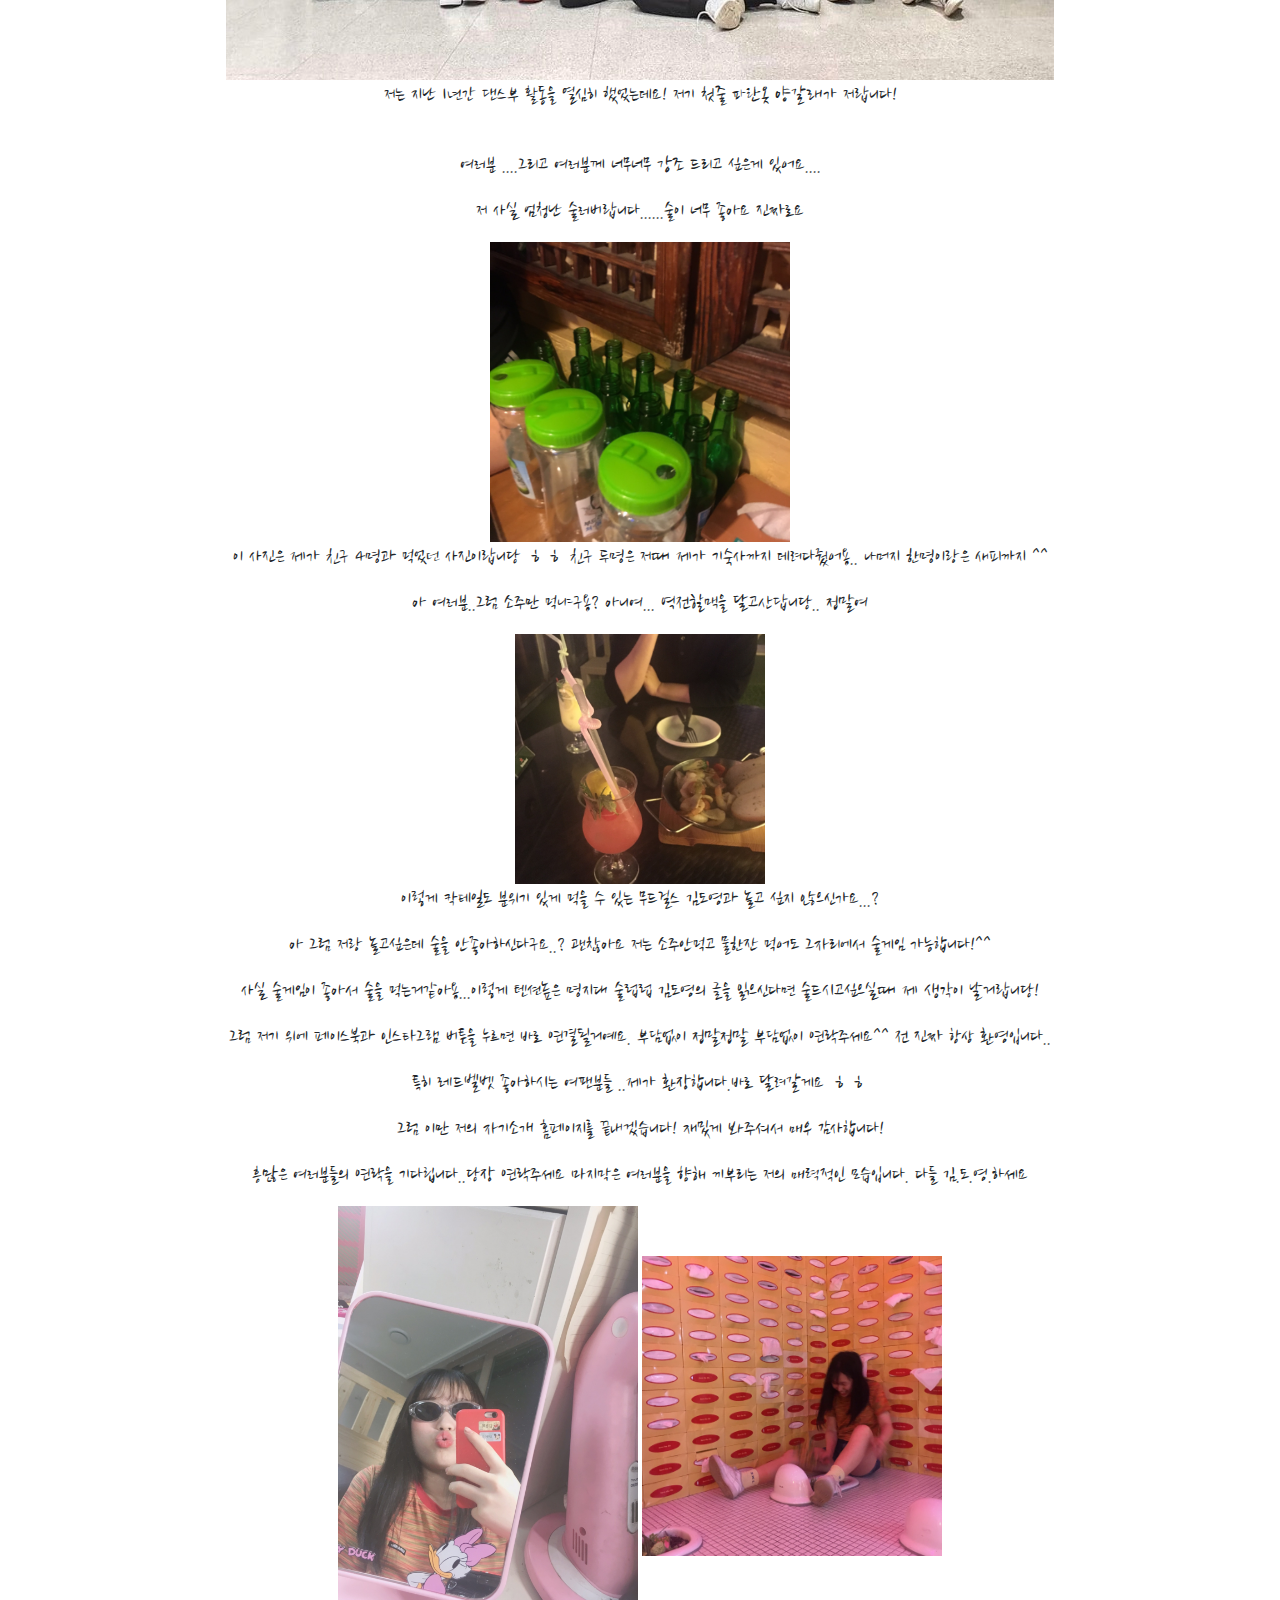
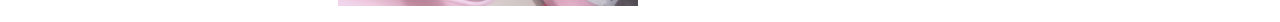
==== commit 48360c17: "message" ====
--- a/index.html
+++ b/index.html
@@ -89,7 +89,7 @@
     <P class="lead">본격적으로 저에대해 소개하겠습니당</P>
     <p class="lead">수줍은 제 사진이랍니당↓↓ 인스타에 오시면 저의 더 많은 정보를 보실수있어요 ㅎㅎ 맞팔해용!</p>
     <div>
-    <img src="https://postfiles.pstatic.net/MjAyMDA1MTFfMjMy/MDAxNTg5MTg5NTM2ODgy.Or8HW1aQIL4IETkwMoVBARo809Zh4oaB_oH0_4oHB3Ig.ddoTAWXXSUCyZi86pXulsTtIomhRDzkuUN47cAHP5b4g.JPEG.dodong0209/%EC%85%80%EC%B9%B42.jpg?type=w966"href="셀카2.jpg">
+    <img src="셀카2.jpg">
     
     <br />
 
@@ -100,33 +100,33 @@
       <p class="lead"> 마음에드는 맵기로 조리해주시는데 너무너무 맛있어요 ㅠㅠ 개인적으로 죽순넣은거 좋아해서 죽순진짜많이넣어용..흐흐흐</p>
         <p class="lead"> 강남역 라공방2호점, 탕화쿵푸 명지대점 미쳤어요...♥</p>
     </p>
-    <img src="https://postfiles.pstatic.net/MjAyMDA1MTFfMyAg/MDAxNTg5MTg5MjE4OTE4.N5CqyYw0O7aCpmgLLteyyS8d9GllmA7YgDkozC3gygYg.I8XBE2VfnIqy_pHpvoFF-f-banY1FQUg905d5oDhCqog.JPEG.dodong0209/IMG_3613.jpg?type=w966"width="200"href="마라탕1.html.jpg">
-    <img src="https://postfiles.pstatic.net/MjAyMDA1MTFfNzkg/MDAxNTg5MTMwMTUzMTE2.gt664Elsi8c2SsUGH-ZWQ9Il1vyocRvZ0MIEhZtCpfwg.II2a6y_bpaxQVS3M46trkKEyo4061lNVfbKGsgGfpKIg.JPEG.dodong0209/%EB%A7%88%EB%9D%BC%ED%83%952.jpg?type=w966"width="300"href="마라탕2.jpg">
+    <img src="마라탕1.html.jpg"width="300">
+    <img src="마라탕2.jpg"width="300">
     <P class="lead">저는 평소 맵고짜고 자극적인 음식 마라탕을 매우좋아하지만 두번째로 소개해드릴 음식은</P>
     <P class="lead">광장시장 대구탕입니다!! 미나리 리필 되고요! </P>
     <P class="lead">감칠맛 정말 대박입니다... 소주랑 먹어도 좋은데 개인적으로는 막걸리 추천드려요 ♥</P>
    
     
 
-    <img src="https://postfiles.pstatic.net/MjAyMDA1MTFfMjMw/MDAxNTg5MTMwMTgzNDQ2.JUWtP8Q1PVPD06EBPb1uZGr22FQeg05z7gcudIvKzRwg.tUN8vsNzeqD0ADrNEoGfgIfM4l1rRGIAVBBaUv2ZtDUg.JPEG.dodong0209/%EB%8F%99%ED%83%9C%ED%83%95.jpg?type=w966"width="300"href="동태탕.jpg">
+    <img src="동태탕.jpg"width="300">
     <p class="lead">마지막은 제가 너무너무 좋아하는 해물칼국수입니다......
       제가 좋아하는 해물과 면을 합친요리라 너무너무 제가 사랑해요...
       이거쓰는 동안 또 먹고싶어졌어요.....ㅠㅠ힝
     </p>
-    <img src="https://postfiles.pstatic.net/MjAyMDA1MTFfMjkx/MDAxNTg5MTg5MjE5MjM1.ctZ3FRZMIzgs0TRBonjTFrTOWrxbySBUeogizR50AQsg.QY4tV0IKw25a9EbdiU9fSAnJm7JEJL80pRYOvMeR_74g.JPEG.dodong0209/IMG_3612.jpg?type=w966"width="300"href="칼국수01.jpg">
+    <img src="칼국수01.jpg">
     <P class="lead">다음은 저의 학교생활을 소개하도록 하겠습니다!
    저는 현재 명지대학교 2학년에 재학중입니다! 저의 1학년 과거를 소개하겠습니다!</P>
-    <img src="https://postfiles.pstatic.net/MjAyMDA1MTFfMjA5/MDAxNTg5MTMxNzgyNTE3.RaT_bf4-iVdULevj-Aj1fMSk_XAKpYdhMKrKbJAXkRgg.gConSeXsSjRycXHDog_jyJZml7gkLinL8M6GEGTlyVUg.JPEG.dodong0209/%EC%94%A8%EB%94%94%EC%94%A8.jpg?type=w966"width="400"href="씨디씨.jpg">
+    <img src="씨디씨.jpg">
     <P class="lead">저는 지난 1년간 댄스부 활동을 열심히 했었는데요! 저기 첫줄 파란옷 양갈래가 저랍니다!</P>
     
   <br />
 
   <P class="lead">여러분 ....그리고 여러분께 너무너무 강조 드리고 싶은게 있어요....</P>
   <P class="lead">저 사실 엄청난 술러버랍니다......술이 너무 좋아요 진짜로요</P>
-  <img src="https://postfiles.pstatic.net/MjAyMDA1MTFfMjE0/MDAxNTg5MTMzMzc5MTUz.1Mzs_hhVjUeeAJ-re8WzE8l8DU2D_z4aT5MCPeV-ulIg.zNgYUGG0bTt7tg1Dor15bNuLTz6KvaWYBBP9KtZikKgg.JPEG.dodong0209/%EC%A2%85%EB%B9%88%EC%88%A0.jpg?type=w966"width="300"href="종빈술.jpg">
+  <img src="종빈술.jpg"width="300">
   <p class="lead">이 사진은 제가 친구 4명과 먹었던 사진이랍니당 ㅎㅎ 친구 두명은 저때 제가 기숙사까지 데려다줬어용.. 나머지 한명이랑은 새피까지 ^^</p>
   <p class="lead">아 여러분..그럼 소주만 먹냐구용? 아니여... 역전할맥을 달고산답니당.. 정말여</p>
-  <img src="https://postfiles.pstatic.net/MjAyMDA1MTFfMjI2/MDAxNTg5MTMzMzk1NjU2.M4b3x2gxCL5KW3vroX_7-SHvkh21Q3NBiiv4key88o4g.ubwm8xThLVhqWCqJCdM1K43E5WwMdPJj6mI7N7MVXK0g.JPEG.dodong0209/%EC%B9%B5%ED%85%8C%EC%9D%BC.jpg?type=w966"width="300"href="칵테일.jpg">
+  <img src="칵테일.jpg"width="250">
   <p class="lead">이렇게 칵테일도 분위기 있게 먹을 수 있는 무드걸스 김도영과 놀고 싶지 않으신가요...?</p>
   <p class="lead">아 그럼 저랑 놀고싶은데 술을 안좋아하신다구요..? 괜찮아요 저는 소주안먹고 물한잔 먹어도 그자리에서 술게임 가능합니다!^^</p>
   <p class="lead">사실 술게임이 좋아서 술을 먹는거같아용...이렇게 텐션높은 명지대 술럽럽 김도영의 글을 읽으신다면 술드시고싶으실때 제 생각이 날거랍니당!</p>
@@ -136,8 +136,8 @@
   <p class="lead">흥많은 여러분들의 연락을 기다립니다..당장 연락주세요
     마지막은 여러분을 향해 끼부리는 저의 매력적인 모습입니다.
   다들 김.도.영.하세요 </p>
-  <img src="https://postfiles.pstatic.net/MjAyMDA1MTFfMTMy/MDAxNTg5MTk2MTU2Mjc0.tSYtVe3p-J8PC-38b021mkAWokcMWh_gq6iS5xSTLuQg.zzd_MLhoTiVG_zrS_HAYoWx1PwkAU5vi57DAoz06lnIg.JPEG.dodong0209/%ED%97%88%EC%84%B8%EC%83%B701.jpg?type=w966"width="300"href="허세샷01.jpg">
-  <img src="https://postfiles.pstatic.net/MjAyMDA1MTFfMjM5/MDAxNTg5MTk2MTU2NDEz.5EmEQ68OJ49VTkxvvVD_T1zzl_1vHj_ZkFI2nq49ZdYg.mU8HfGQQOaxQAT4U5fv3HWGzPxpu8TdP6dAVt9j3a-0g.JPEG.dodong0209/%ED%99%94%EC%9E%A5%EC%8B%A401.jpg?type=w966"width="300"href="화장실02.jpg">
+  <img src="허세샷01.jpg"width="300">
+  <img src="화장실02.jpg"width="300">
 </div>
 <!doctype html>
 
